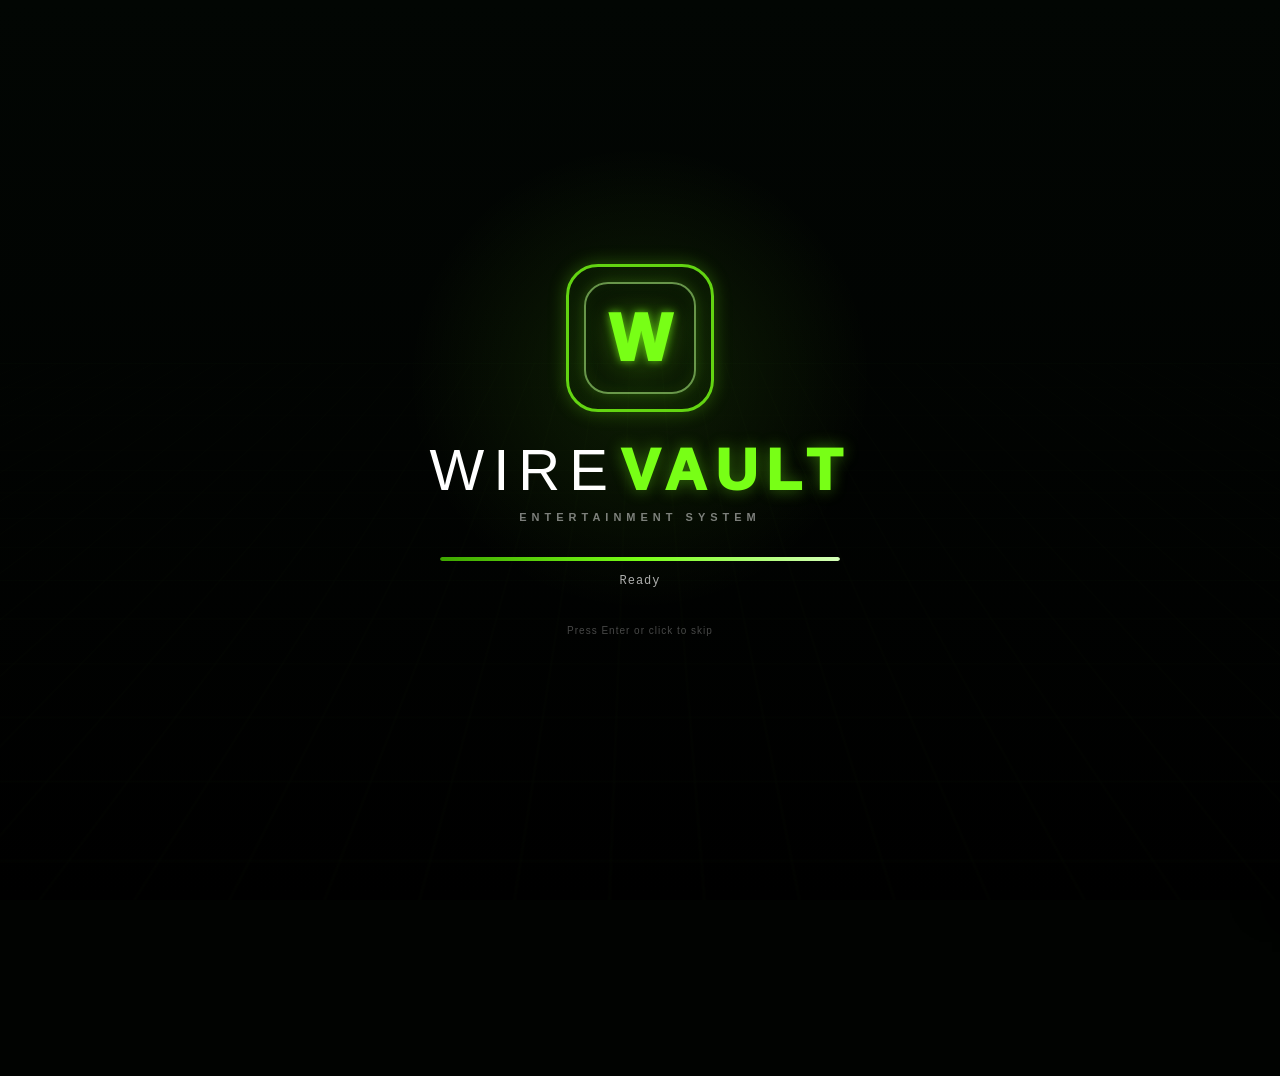
==== index.html @ bbe9bb38 "Add local user profile foundation" ====
<!doctype html>
<html lang="en">
<head>
  <meta charset="utf-8">
  <meta name="viewport" content="width=device-width,initial-scale=1">
  <title>WireVault OS 4.0 Foundation</title>
  <link rel="stylesheet" href="css/tokens.css">
  <link rel="stylesheet" href="css/base.css">
  <link rel="stylesheet" href="css/layout.css?v=1.4.0">
  <link rel="stylesheet" href="css/components.css?v=1.4.0">
  <link rel="stylesheet" href="css/views.css?v=1.3.0">
  <link rel="stylesheet" href="css/animations.css">
  <link rel="stylesheet" href="css/vault-search.css?v=1.2.2.2">
</head>
<body>
<div id="wireVaultBoot" class="wv-boot-screen" aria-label="WireVault starting">
  <div class="wv-boot-grid" aria-hidden="true"></div>
  <div class="wv-boot-content">
    <div class="wv-boot-emblem" aria-hidden="true">
      <span class="wv-boot-ring ring-one"></span>
      <span class="wv-boot-ring ring-two"></span>
      <span class="wv-boot-core">W</span>
    </div>

    <div class="wv-boot-wordmark">
      <span>WIRE</span><strong>VAULT</strong>
    </div>

    <div class="wv-boot-subtitle">ENTERTAINMENT SYSTEM</div>

    <div class="wv-boot-progress" aria-hidden="true">
      <span id="wireVaultBootProgress"></span>
    </div>

    <div id="wireVaultBootStatus" class="wv-boot-status">
      Initializing Core
    </div>

    <button id="wireVaultBootSkip" class="wv-boot-skip" type="button">
      Press Enter or click to skip
    </button>
  </div>
</div>
  <div class="ambient-background" aria-hidden="true">
  <div class="ambient-layer ambient-layer-base"></div>
  <div class="ambient-layer ambient-layer-route"></div>
  <div class="ambient-layer ambient-layer-particles"></div>
  <div class="ambient-vignette"></div>
</div>

  <header class="topbar">
    <section class="brand-panel">
      <div class="brand-mark">WV</div>
      <div>
        <div class="brand-name">WIREVAULT <span>OS</span></div>
        <div class="brand-subtitle">4.0 FOUNDATION</div>
      </div>
    </section>

    <section class="clock-panel">
      <div>
        <div id="topClock" class="top-clock">12:00 PM</div>
        <div id="topDate" class="top-date">Loading date…</div>
      </div>
      <div class="top-weather">
        <span>⛅</span>
        <div><strong>72°F</strong><small>Prototype Weather</small></div>
      </div>
    </section>

    <section class="status-panel">
      <div class="status-item"><span>📶</span><small>Connected</small></div>
      <div class="status-item"><span>ᛒ</span><small>Bluetooth</small></div>
      <div class="status-item"><span>🎮</span><small>Controller</small></div>
      <button id="notificationCenterButton" class="icon-button notification-button focusable" type="button" aria-label="Open Notifications">
  <span aria-hidden="true">◉</span>
  <b id="notificationBadge" class="notification-badge hidden">0</b>
</button>
<button
  id="profileButton"
  class="profile-button focusable"
  type="button"
  aria-label="Switch WireVault profile"
>
  <span id="profileAvatar" class="profile-avatar">J</span>
  <span class="profile-button-copy">
    <small>PROFILE</small>
    <strong id="profileName">Justin</strong>
  </span>
</button>
      <button id="controlCenterButton" class="icon-button focusable" type="button" aria-label="Open Control Center">☰</button>
    </section>
  </header>

  <main class="app-shell">
    <section class="dock-shell">
  <button id="dockScrollLeft" class="dock-scroll-button focusable" type="button" aria-label="Scroll dock left">‹</button>
  <div class="dock-center">
<nav id="mainDock" class="main-dock" aria-label="WireVault sections"></nav>
  </div>
  <button id="dockScrollRight" class="dock-scroll-button focusable" type="button" aria-label="Scroll dock right">›</button>
</section>
    <section id="appView" class="app-view" aria-live="polite"></section>
  </main>

  <aside id="notificationCenter" class="notification-center" aria-hidden="true">
  <div class="notification-header">
    <div>
      <small>WIREVAULT OS</small>
      <h2>NOTIFICATIONS</h2>
    </div>
    <button id="closeNotificationCenter" class="icon-button focusable" type="button">×</button>
  </div>

  <div class="notification-toolbar">
    <span id="notificationSummary">No notifications</span>
    <button id="clearNotificationView" class="secondary-button focusable" type="button">Clear View</button>
  </div>

  <div id="notificationList" class="notification-list"></div>
</aside>

<aside id="controlCenter" class="control-center" aria-hidden="true">
    <div class="control-header">
      <div><small>WIREVAULT OS</small><h2>CONTROL CENTER</h2></div>
      <button id="closeControlCenter" class="icon-button focusable" type="button">×</button>
    </div>
    <div class="control-grid">
      <button class="quick-toggle active focusable" type="button"><span>📶</span><strong>Wi-Fi</strong><small>On</small></button>
      <button class="quick-toggle active focusable" type="button"><span>ᛒ</span><strong>Bluetooth</strong><small>On</small></button>
      <button class="quick-toggle focusable" data-toggle="night" type="button"><span>🌙</span><strong>Night</strong><small>Off</small></button>
      <button class="quick-toggle active focusable" data-toggle="sounds" type="button"><span>🔊</span><strong>Sounds</strong><small>On</small></button>
    </div>
    <div class="control-card">
      <span>Foundation Status</span>
      <strong id="foundationStatus">Booting modules…</strong>
      <small id="foundationDetail">Waiting for core services</small>
    </div>
<section class="control-card control-system-card">
  <div class="control-system-heading">
    <span>Raspberry Pi System</span>
    <strong id="controlSystemState">Waiting</strong>
  </div>

  <div class="control-system-grid">
    <div>
      <small>Hostname</small>
      <strong id="controlSystemHostname">WireVault</strong>
    </div>
    <div>
      <small>Temperature</small>
      <strong id="controlSystemTemperature">—</strong>
    </div>
    <div>
      <small>CPU Load</small>
      <strong id="controlSystemLoad">—</strong>
    </div>
    <div>
      <small>Memory</small>
      <strong id="controlSystemMemory">—</strong>
    </div>
    <div>
      <small>Storage</small>
      <strong id="controlSystemStorage">—</strong>
    </div>
    <div>
      <small>Uptime</small>
      <strong id="controlSystemUptime">—</strong>
    </div>
  </div>

  <small id="controlSystemPlatform" class="control-system-platform">
    Start WireVault Core for live Raspberry Pi details
  </small>
</section>
    <div class="control-card">
      <span>Current Route</span>
      <strong id="currentRouteLabel">home</strong>
      <small>Managed by Router</small>
    </div>
  </aside>

<div id="vaultSearchBackdrop" class="vault-search-backdrop" aria-hidden="true"></div>

<section id="vaultSearch" class="vault-search" aria-hidden="true" aria-label="Vault Search">
  <div class="vault-search-handle" aria-hidden="true"></div>

  <header class="vault-search-header">
    <div>
      <small>WIREVAULT</small>
      <h2>VAULT SEARCH</h2>
    </div>
    <div class="vault-search-shortcut">CTRL + SPACE</div>
  </header>

  <label class="vault-search-input-shell">
    <span aria-hidden="true">⌕</span>
    <input
      id="vaultSearchInput"
      type="search"
      autocomplete="off"
      spellcheck="false"
      placeholder="Search pages, settings, music, games, pictures, and videos"
      aria-label="Search WireVault"
    >
    <kbd>ESC</kbd>
  </label>

  <div class="vault-search-body">
    <aside class="vault-search-sidebar">
      <strong id="vaultSearchSectionTitle">Quick Access</strong>
      <small id="vaultSearchSummary">Pages and recent destinations</small>

      <div class="vault-search-legend">
        <span><kbd>↑ ↓</kbd> Move</span>
        <span><kbd>Enter</kbd> Open</span>
        <span><kbd>Esc</kbd> Close</span>
      </div>
    </aside>

    <div id="vaultSearchResults" class="vault-search-results" role="listbox"></div>
  </div>
</section>

<div id="profileBackdrop" class="profile-backdrop" aria-hidden="true"></div>

<aside id="profilePanel" class="profile-panel" aria-hidden="true">
  <div class="profile-panel-header">
    <div>
      <small>WIREVAULT OS</small>
      <h2>USER PROFILES</h2>
    </div>
    <button id="closeProfilePanel" class="icon-button focusable" type="button">×</button>
  </div>

  <div id="profileList" class="profile-list"></div>

  <form id="createProfileForm" class="create-profile-form">
    <label>
      <small>NEW PROFILE</small>
      <input
        id="newProfileName"
        class="focusable"
        type="text"
        maxlength="20"
        placeholder="Profile name"
        autocomplete="off"
      >
    </label>
    <button class="primary-button focusable" type="submit">Add Profile</button>
  </form>

  <small class="profile-panel-note">
    Home widget layouts are saved separately for each profile.
  </small>
</aside>

  <div id="toast" class="toast" role="status"></div>

  <script type="module" src="js/app.js?v=1.4.0"></script>
  <script type="module" src="js/animation-runtime.js"></script>
  <script type="module" src="js/profile-manager.js?v=1.4.0"></script>
  <script type="module" src="js/vault-search.js?v=1.2.0"></script>
</body>
</html>
---- css/tokens.css ----
:root{
  --wv-green:#78ff16;
  --wv-green-dim:#2f7d1d;
  --wv-bg:#010301;
  --wv-panel:#061008;
  --wv-panel-2:#030805;
  --wv-text:#f2f7ef;
  --wv-muted:#8fa08c;
  --wv-danger:#ff705c;
  --wv-radius:16px;
  --wv-topbar-height:126px;
  --wv-shadow:0 0 22px rgba(120,255,22,.13);
  --wv-transition:180ms ease;
}
---- css/base.css ----
*{box-sizing:border-box}
html,body{margin:0;min-height:100%;background:var(--wv-bg);color:var(--wv-text);font-family:Inter,Segoe UI,Arial,sans-serif}
button,input,select{font:inherit}
button{cursor:pointer}
body{overflow-x:hidden}

.focusable:focus-visible,.focusable.controller-focused{
  outline:3px solid var(--wv-green);outline-offset:3px;
  box-shadow:0 0 18px rgba(120,255,22,.3)
}
.hidden{display:none!important}
/* Alpha 0.5 dynamic section backgrounds */
.ambient-background{
  position:fixed;
  inset:0;
  z-index:0;
  overflow:hidden;
  pointer-events:none;
  background:#010301;
}
.ambient-layer,
.ambient-vignette{
  position:absolute;
  inset:-6%;
}
.ambient-layer-base{
  opacity:.36;
  background:
    linear-gradient(30deg,#113410 12%,transparent 12.5%,transparent 87%,#113410 87.5%,#113410),
    linear-gradient(150deg,#113410 12%,transparent 12.5%,transparent 87%,#113410 87.5%,#113410),
    linear-gradient(30deg,#113410 12%,transparent 12.5%,transparent 87%,#113410 87.5%,#113410),
    linear-gradient(150deg,#113410 12%,transparent 12.5%,transparent 87%,#113410 87.5%,#113410),
    linear-gradient(60deg,#0b210a 25%,transparent 25.5%,transparent 75%,#0b210a 75%,#0b210a),
    linear-gradient(60deg,#0b210a 25%,transparent 25.5%,transparent 75%,#0b210a 75%,#0b210a);
  background-size:72px 126px;
  background-position:0 0,0 0,36px 63px,36px 63px,0 0,36px 63px;
  animation:ambientHexDrift 28s linear infinite;
}
.ambient-layer-route{
  opacity:.72;
  transition:background 420ms ease,opacity 420ms ease,transform 420ms ease;
}
.ambient-layer-particles{
  opacity:.34;
  background-image:
    radial-gradient(circle at 18% 20%,rgba(120,255,22,.8) 0 1px,transparent 2px),
    radial-gradient(circle at 72% 36%,rgba(120,255,22,.6) 0 1px,transparent 2px),
    radial-gradient(circle at 44% 76%,rgba(183,255,133,.6) 0 1px,transparent 2px),
    radial-gradient(circle at 88% 84%,rgba(120,255,22,.5) 0 1px,transparent 2px);
  background-size:240px 240px,310px 310px,360px 360px,430px 430px;
  animation:ambientParticles 34s linear infinite;
}
.ambient-vignette{
  inset:0;
  background:
    radial-gradient(circle at 50% 34%,transparent 0 34%,rgba(0,0,0,.30) 72%,rgba(0,0,0,.74) 100%),
    linear-gradient(180deg,rgba(0,0,0,.05),rgba(0,0,0,.42));
}
body[data-route="home"] .ambient-layer-route{
  background:
    radial-gradient(circle at 16% 24%,rgba(120,255,22,.18),transparent 26%),
    radial-gradient(circle at 82% 70%,rgba(0,255,170,.10),transparent 28%);
}
body[data-route="streaming"] .ambient-layer-route{
  background:
    radial-gradient(ellipse at 50% 100%,rgba(120,255,22,.16),transparent 42%),
    linear-gradient(112deg,transparent 20%,rgba(120,255,22,.07) 48%,transparent 72%);
}
body[data-route="games"] .ambient-layer-route{
  background:
    repeating-linear-gradient(90deg,transparent 0 84px,rgba(120,255,22,.035) 85px 86px),
    repeating-linear-gradient(0deg,transparent 0 84px,rgba(120,255,22,.035) 85px 86px),
    radial-gradient(circle at 80% 25%,rgba(120,255,22,.19),transparent 31%);
}
body[data-route="music"] .ambient-layer-route{
  background:
    repeating-radial-gradient(ellipse at 50% 92%,rgba(120,255,22,.10) 0 2px,transparent 3px 24px),
    radial-gradient(circle at 18% 26%,rgba(0,255,170,.13),transparent 28%);
  animation:musicPulse 5s ease-in-out infinite;
}
body[data-route="pictures"] .ambient-layer-route{
  background:
    linear-gradient(125deg,rgba(120,255,22,.10),transparent 38%),
    radial-gradient(circle at 72% 28%,rgba(183,255,133,.16),transparent 30%),
    radial-gradient(circle at 24% 78%,rgba(0,255,170,.09),transparent 26%);
  filter:blur(10px);
}
body[data-route="files"] .ambient-layer-route{
  background:
    linear-gradient(rgba(120,255,22,.045) 1px,transparent 1px),
    linear-gradient(90deg,rgba(120,255,22,.045) 1px,transparent 1px),
    radial-gradient(circle at 80% 22%,rgba(120,255,22,.16),transparent 28%);
  background-size:32px 32px,32px 32px,auto;
}
body[data-route="browser"] .ambient-layer-route{
  background:
    radial-gradient(circle at 50% 50%,transparent 0 18%,rgba(120,255,22,.05) 19% 20%,transparent 21% 34%,rgba(120,255,22,.04) 35% 36%,transparent 37%),
    radial-gradient(circle at 74% 28%,rgba(0,255,170,.12),transparent 26%);
}
body[data-route="settings"] .ambient-layer-route{
  background:
    conic-gradient(from 30deg at 80% 20%,transparent,rgba(120,255,22,.09),transparent 32%),
    radial-gradient(circle at 22% 74%,rgba(120,255,22,.10),transparent 26%);
}
body.route-transitioning .ambient-layer-route{
  opacity:.30;
  transform:scale(1.04);
}
@keyframes ambientHexDrift{
  from{transform:translate3d(0,0,0)}
  to{transform:translate3d(72px,126px,0)}
}
@keyframes ambientParticles{
  from{transform:translate3d(0,0,0)}
  to{transform:translate3d(-140px,-90px,0)}
}
@keyframes musicPulse{
  0%,100%{transform:scale(1);opacity:.62}
  50%{transform:scale(1.025);opacity:.86}
}
@media(prefers-reduced-motion:reduce){
  .ambient-layer-base,
  .ambient-layer-particles,
  body[data-route="music"] .ambient-layer-route{
    animation:none!important;
  }
}
---- css/layout.css ----
.topbar{
  position:fixed;top:8px;left:10px;right:10px;z-index:50;height:112px;
  display:grid;grid-template-columns:1.1fr 1fr .9fr;gap:8px
}
.topbar>section{
  position:relative;display:flex;align-items:center;padding:16px 24px;
  border:1px solid var(--wv-green);background:linear-gradient(180deg,#08140a,#020603);
  box-shadow:var(--wv-shadow)
}
.brand-panel{clip-path:polygon(0 0,92% 0,100% 50%,92% 100%,0 100%)}
.clock-panel{justify-content:center;gap:42px;clip-path:polygon(8% 0,92% 0,100% 50%,92% 100%,8% 100%,0 50%)}
.status-panel{justify-content:flex-end;gap:26px;clip-path:polygon(8% 0,100% 0,100% 100%,8% 100%,0 50%)}
.brand-mark{font-size:42px;font-weight:1000;color:var(--wv-green);transform:skew(-10deg);margin-right:14px}
.brand-name{font-size:28px;font-weight:1000}.brand-name span{color:var(--wv-green)}
.brand-subtitle{margin-top:7px;color:var(--wv-green);font-size:10px;letter-spacing:5px}
.top-clock{font-size:36px;font-weight:1000}.top-date{margin-top:5px;color:var(--wv-muted)}
.top-weather{display:flex;align-items:center;gap:11px}.top-weather>span{font-size:40px}.top-weather strong,.top-weather small{display:block}.top-weather small{color:var(--wv-muted)}
.status-item{text-align:center}.status-item span,.status-item small{display:block}.status-item span{font-size:26px;color:var(--wv-green)}.status-item small{font-size:10px;color:var(--wv-muted)}
.app-shell{position:relative;z-index:2;padding:138px 20px 24px}

.app-view{min-height:calc(100vh - 210px)}
.control-center{
  position:fixed;top:0;right:0;z-index:100;width:min(480px,94vw);height:100%;
  padding:20px;border-left:1px solid var(--wv-green);background:linear-gradient(180deg,#08120a,#020603);
  transform:translateX(102%);transition:transform .25s ease;box-shadow:-18px 0 35px rgba(0,0,0,.65)
}
.control-center.open{transform:translateX(0)}
.control-header{display:flex;justify-content:space-between;align-items:flex-start;padding-bottom:15px;border-bottom:1px solid var(--wv-green-dim)}
.control-header h2{margin:5px 0 0}.control-header small{color:var(--wv-green);letter-spacing:3px}
.control-grid{display:grid;grid-template-columns:repeat(2,1fr);gap:10px;margin-top:16px}
.control-card{margin-top:14px;padding:14px;border:1px solid var(--wv-green-dim);border-radius:12px;background:var(--wv-panel)}
.control-card span,.control-card strong,.control-card small{display:block}.control-card span,.control-card small{color:var(--wv-muted)}.control-card strong{margin:7px 0}
.toast{position:fixed;left:50%;bottom:24px;z-index:150;transform:translate(-50%,30px);opacity:0;padding:11px 16px;border:1px solid var(--wv-green);border-radius:10px;background:#020603;transition:.2s}
.toast.show{transform:translate(-50%,0);opacity:1}
@media(max-width:1000px){
  .topbar{height:auto;grid-template-columns:1fr;position:relative}.topbar>section{clip-path:none;min-height:80px}
  .app-shell{padding-top:20px}.main-dock{grid-template-columns:repeat(3,1fr)}
}
/* Alpha 0.4 animated Xbox-style dock */
.dock-shell{
  position:relative;
  display:grid;
  grid-template-columns:48px minmax(0,1fr) 48px;
  align-items:center;
  gap:10px;
  margin-bottom:20px;
  padding:10px;
  border:1px solid rgba(120,255,22,.24);
  border-radius:18px;
  background:
    radial-gradient(circle at 50% 0%,rgba(120,255,22,.08),transparent 45%),
    linear-gradient(180deg,rgba(7,17,9,.94),rgba(2,6,3,.97));
  box-shadow:0 14px 30px rgba(0,0,0,.28);
  overflow:hidden;
}
.dock-center{
  min-width:0;
}
.active-route-title{
  height:24px;
  margin-bottom:5px;
  color:var(--wv-green);
  text-align:center;
  font-size:12px;
  font-weight:1000;
  letter-spacing:5px;
  text-shadow:0 0 10px rgba(120,255,22,.38);
  transition:opacity 160ms ease,transform 160ms ease;
}
.main-dock{
  display:flex;
  align-items:flex-end;
  gap:10px;
  overflow-x:auto;
  overflow-y:hidden;
  padding:8px 8px 12px;
  scroll-snap-type:x proximity;
  scrollbar-width:none;
}
.main-dock::-webkit-scrollbar{display:none}
.dock-scroll-button{
  width:44px;
  height:64px;
  border:1px solid var(--wv-green-dim);
  border-radius:12px;
  background:#071008;
  color:var(--wv-green);
  font-size:38px;
  line-height:1;
  transition:transform 160ms ease,background 160ms ease;
}
.dock-scroll-button:hover{
  background:var(--wv-green);
  color:#041005;
  transform:scale(1.05);
}
@media(max-width:1000px){
  .dock-shell{grid-template-columns:42px minmax(0,1fr) 42px}
}

/* Alpha 0.6 Notification Center */
.notification-center{
  position:fixed;
  top:0;
  right:0;
  z-index:105;
  width:min(470px,94vw);
  height:100%;
  padding:20px;
  border-left:1px solid var(--wv-green);
  background:
    radial-gradient(circle at 85% 8%,rgba(120,255,22,.08),transparent 28%),
    linear-gradient(180deg,rgba(8,18,10,.98),rgba(2,6,3,.99));
  transform:translateX(102%);
  transition:transform 250ms ease;
  box-shadow:-18px 0 35px rgba(0,0,0,.68);
  backdrop-filter:blur(18px);
}
.notification-center.open{transform:translateX(0)}
.notification-header{
  display:flex;
  justify-content:space-between;
  align-items:flex-start;
  padding-bottom:14px;
  border-bottom:1px solid var(--wv-green-dim);
}
.notification-header small{
  color:var(--wv-green);
  letter-spacing:3px;
}
.notification-header h2{margin:5px 0 0}
.notification-toolbar{
  display:flex;
  justify-content:space-between;
  align-items:center;
  gap:12px;
  margin:14px 0;
}
.notification-toolbar span{
  color:var(--wv-muted);
  font-size:12px;
}
.notification-list{
  display:grid;
  gap:9px;
  max-height:calc(100vh - 145px);
  overflow:auto;
  padding-right:3px;
}
.notification-empty{
  min-height:260px;
  display:flex;
  flex-direction:column;
  align-items:center;
  justify-content:center;
  color:var(--wv-muted);
  text-align:center;
}
.notification-empty span{
  color:var(--wv-green);
  font-size:62px;
}
.notification-empty strong,
.notification-empty small{
  display:block;
}
.notification-empty strong{
  margin-top:10px;
  color:#fff;
}
.notification-empty small{margin-top:4px}

.mini-player{position:fixed;left:18px;right:18px;bottom:16px;z-index:120;min-height:78px;display:grid;grid-template-columns:58px minmax(0,1fr) auto;align-items:center;gap:13px;padding:10px 12px;border:1px solid rgba(120,255,22,.72);border-radius:16px;background:linear-gradient(180deg,rgba(9,20,11,.96),rgba(2,7,3,.97));box-shadow:0 16px 36px rgba(0,0,0,.5),0 0 22px rgba(120,255,22,.14);backdrop-filter:blur(18px);transition:transform .22s,opacity .18s}
.mini-player.hidden{display:grid!important;pointer-events:none;opacity:0;transform:translateY(120%)}
body.mini-player-visible .app-shell{padding-bottom:118px}
.mini-player-art{width:56px;height:56px;display:grid;place-items:center;border:1px solid var(--wv-green-dim);border-radius:13px;background:#071008}.mini-player-icon{width:44px;height:44px}
.mini-player-copy{min-width:0}.mini-player-copy>strong,.mini-player-copy>small{display:block;overflow:hidden;text-overflow:ellipsis;white-space:nowrap}.mini-player-copy>small{margin-top:3px;color:var(--wv-muted)}
.mini-player-timeline{display:grid;grid-template-columns:minmax(120px,1fr) auto;align-items:center;gap:9px;margin-top:7px}.mini-player-progress{width:100%;accent-color:var(--wv-green)}.mini-player-time{color:var(--wv-muted);font-family:monospace;font-size:10px}
.mini-player-controls{display:flex;align-items:center;gap:7px}.mini-player-volume{width:92px;accent-color:var(--wv-green)}
@media(max-width:780px){.mini-player{grid-template-columns:48px 1fr}.mini-player-controls{grid-column:1/-1;justify-content:center}.mini-player-art{width:46px;height:46px}.mini-player-icon{width:37px;height:37px}}

/* Alpha 0.9.5 */
.active-route-title{display:none!important}.dock-center .main-dock{padding-top:4px}


/* Alpha 1.2.2.2 — safe selected-page border fix
   This is appended to the complete layout stylesheet. */
.dock-shell,
.dock-center,
.main-dock,
#mainDock {
  overflow: visible !important;
}

.dock-center {
  padding-top: 10px !important;
}

/* The selected dock button needs room above its green outline/glow. */
#mainDock .dock-button {
  position: relative;
  z-index: 1;
}

#mainDock .dock-button.active,
#mainDock .dock-button.controller-focused,
#mainDock .dock-button:focus-visible {
  z-index: 20;
}

/* Keep the full top edge of the selected border inside the dock panel. */
#mainDock .dock-button.active {
  margin-top: 3px;
}

/* Prevent the moving keyboard/controller halo from being clipped by the dock. */
#mainDock .wv-focus-halo,
.dock-shell .wv-focus-halo {
  overflow: visible !important;
}


/* Alpha 1.4 — profile switcher */
.profile-button{
  min-width:126px;
  height:48px;
  display:flex;
  align-items:center;
  gap:9px;
  padding:5px 10px;
  border:1px solid var(--wv-green-dim);
  border-radius:12px;
  background:#071008;
  color:#fff;
  text-align:left;
}
.profile-button:hover{
  border-color:var(--wv-green);
  box-shadow:0 0 13px rgba(120,255,22,.18);
}
.profile-avatar{
  width:34px;
  height:34px;
  display:grid;
  place-items:center;
  flex:0 0 auto;
  border:1px solid var(--wv-green);
  border-radius:50%;
  background:rgba(120,255,22,.10);
  color:var(--wv-green);
  font-weight:1000;
}
.profile-button-copy small,
.profile-button-copy strong{
  display:block;
}
.profile-button-copy small{
  color:var(--wv-muted);
  font-size:8px;
  letter-spacing:1px;
}
.profile-button-copy strong{
  margin-top:2px;
  max-width:72px;
  overflow:hidden;
  text-overflow:ellipsis;
  white-space:nowrap;
}
.profile-backdrop{
  position:fixed;
  inset:0;
  z-index:205;
  pointer-events:none;
  opacity:0;
  background:rgba(0,0,0,.52);
  backdrop-filter:blur(0);
  transition:.2s;
}
.profile-backdrop.open{
  pointer-events:auto;
  opacity:1;
  backdrop-filter:blur(5px);
}
.profile-panel{
  position:fixed;
  top:18px;
  right:18px;
  z-index:210;
  width:min(390px,calc(100vw - 36px));
  max-height:calc(100vh - 36px);
  overflow:auto;
  padding:16px;
  border:1px solid var(--wv-green);
  border-radius:16px;
  background:linear-gradient(180deg,rgba(8,19,10,.98),rgba(2,7,3,.99));
  box-shadow:0 18px 50px rgba(0,0,0,.65),0 0 22px rgba(120,255,22,.16);
  transform:translateX(calc(100% + 30px));
  visibility:hidden;
  transition:transform .25s var(--wv-ease-standard),visibility 0s linear .25s;
}
.profile-panel.open{
  transform:translateX(0);
  visibility:visible;
  transition:transform .25s var(--wv-ease-standard),visibility 0s;
}
.profile-panel-header{
  display:flex;
  align-items:flex-start;
  justify-content:space-between;
  gap:12px;
}
.profile-panel-header small{
  color:var(--wv-green);
  font-size:9px;
  letter-spacing:3px;
}
.profile-panel-header h2{
  margin:3px 0 0;
}
.profile-list{
  display:grid;
  gap:8px;
  margin-top:16px;
}
.profile-card{
  display:grid;
  grid-template-columns:1fr auto;
  gap:7px;
  align-items:center;
  border:1px solid rgba(120,255,22,.20);
  border-radius:12px;
  background:rgba(4,12,6,.68);
}
.profile-card.active{
  border-color:var(--wv-green);
  background:rgba(120,255,22,.08);
}
.profile-select{
  min-width:0;
  display:flex;
  align-items:center;
  gap:11px;
  padding:10px;
  border:0;
  background:transparent;
  color:#fff;
  text-align:left;
}
.profile-card-avatar{
  width:42px;
  height:42px;
  display:grid;
  place-items:center;
  flex:0 0 auto;
  border:1px solid var(--wv-green);
  border-radius:50%;
  color:var(--wv-green);
  font-size:18px;
  font-weight:1000;
}
.profile-card-copy{
  min-width:0;
}
.profile-card-copy strong,
.profile-card-copy small{
  display:block;
}
.profile-card-copy small{
  margin-top:3px;
  color:var(--wv-muted);
  font-size:9px;
}
.profile-delete{
  width:34px;
  height:34px;
  margin-right:8px;
  border:1px solid rgba(255,120,100,.35);
  border-radius:9px;
  background:#100705;
  color:#ff9a8c;
}
.create-profile-form{
  display:grid;
  grid-template-columns:1fr auto;
  gap:8px;
  margin-top:16px;
  padding-top:14px;
  border-top:1px solid rgba(120,255,22,.18);
}
.create-profile-form label small{
  display:block;
  margin-bottom:5px;
  color:var(--wv-muted);
}
.create-profile-form input{
  width:100%;
  height:39px;
  padding:0 10px;
  border:1px solid rgba(120,255,22,.28);
  border-radius:9px;
  background:#071008;
  color:#fff;
}
.profile-panel-note{
  display:block;
  margin-top:12px;
  color:var(--wv-muted);
  line-height:1.45;
}
@media(max-width:900px){
  .profile-button-copy{display:none}
  .profile-button{min-width:48px;padding:6px}
}
---- css/components.css ----
.icon-button{
  width:44px;height:44px;border:1px solid var(--wv-green);border-radius:11px;
  background:#071008;color:var(--wv-green);font-size:22px
}
.icon-button:hover{background:var(--wv-green);color:#041005}

.dock-button span{font-size:27px}.dock-button small{color:var(--wv-muted)}
.dock-button.active,.dock-button:hover{border-color:var(--wv-green);box-shadow:var(--wv-shadow)}
.quick-toggle{
  min-height:92px;display:flex;flex-direction:column;align-items:center;justify-content:center;gap:4px;
  border:1px solid var(--wv-green-dim);border-radius:12px;background:var(--wv-panel-2);color:#fff
}
.quick-toggle span{font-size:27px}.quick-toggle small{color:var(--wv-muted)}
.quick-toggle.active{border-color:var(--wv-green)}.quick-toggle.active small{color:var(--wv-green)}
.panel{
  padding:18px;border:1px solid var(--wv-green-dim);border-radius:var(--wv-radius);
  background:linear-gradient(180deg,rgba(7,17,9,.97),rgba(2,7,3,.97))
}
.card-grid{display:grid;grid-template-columns:repeat(4,1fr);gap:13px}
.feature-card{
  min-height:145px;padding:16px;border:1px solid var(--wv-green-dim);border-radius:14px;
  background:var(--wv-panel);color:#fff;text-align:left;transition:var(--wv-transition)
}
.feature-card:hover{transform:translateY(-3px);border-color:var(--wv-green);box-shadow:var(--wv-shadow)}
.feature-card span{font-size:38px}.feature-card strong,.feature-card small{display:block}.feature-card strong{margin-top:12px;font-size:18px}.feature-card small{margin-top:6px;color:var(--wv-muted)}
.badge{display:inline-block;padding:5px 8px;border:1px solid var(--wv-green-dim);border-radius:99px;color:var(--wv-green);font-size:10px}
@media(max-width:900px){.card-grid{grid-template-columns:repeat(2,1fr)}}
.primary-button,.secondary-button,.danger-button{
  padding:11px 15px;border-radius:10px;font-weight:800
}
.primary-button{border:0;background:var(--wv-green);color:#041005}
.secondary-button{border:1px solid var(--wv-green);background:#071008;color:#fff}
.danger-button{border:1px solid var(--wv-danger);background:#140604;color:#ff9a8c}
.button-row{display:flex;flex-wrap:wrap;gap:10px;margin-top:14px}
.panel-description{color:var(--wv-muted)}
.empty-state,.empty-library-panel{
  min-height:260px;display:flex;flex-direction:column;align-items:center;justify-content:center;
  text-align:center;color:var(--wv-muted)
}
.empty-state span,.large-library-icon{font-size:72px}
.empty-state strong,.empty-library-panel h2{color:#fff}

.setting-select,.setting-number{
  min-width:170px;padding:9px 10px;border:1px solid var(--wv-green-dim);
  border-radius:8px;background:#010301;color:#fff
}

/* Alpha 0.3 WireVault cartoon-neon icon pack */
.wv-icon{
  display:block;
  object-fit:contain;
  user-select:none;
  pointer-events:none;
  filter:drop-shadow(0 0 5px rgba(120,255,22,.18));
  transition:transform 180ms ease,filter 180ms ease;
}
.dock-icon{
  width:43px;
  height:43px;
}
.dock-button:hover .dock-icon,
.dock-button.active .dock-icon,
.dock-button.controller-focused .dock-icon{
  transform:translateY(-4px) scale(1.12) rotate(-2deg);
  filter:drop-shadow(0 0 10px rgba(120,255,22,.65));
}
.dock-button:active .dock-icon{
  transform:translateY(1px) scale(.94);
}
.widget-icon{
  width:36px;
  height:36px;
}
.dashboard-widget:hover .widget-icon,
.dashboard-widget.controller-focused .widget-icon{
  transform:scale(1.12) rotate(-3deg);
  filter:drop-shadow(0 0 9px rgba(120,255,22,.55));
}
.route-hero-icon{
  width:110px;
  height:110px;
  margin:0 auto 16px;
  filter:drop-shadow(0 0 14px rgba(120,255,22,.45));
}

.dock-button{
  position:relative;
  flex:0 0 88px;
  min-height:88px;
  display:flex;
  flex-direction:column;
  align-items:center;
  justify-content:center;
  gap:5px;
  padding:8px 10px 7px;
  scroll-snap-align:center;
  border:1px solid transparent;
  border-radius:15px;
  background:transparent;
  color:var(--wv-text);
  opacity:.68;
  transform:translateY(5px) scale(.92);
  transition:
    flex-basis 220ms cubic-bezier(.2,.8,.2,1),
    transform 220ms cubic-bezier(.2,.8,.2,1),
    opacity 180ms ease,
    border-color 180ms ease,
    background 180ms ease,
    box-shadow 180ms ease;
}
.dock-button small{
  max-width:0;
  overflow:hidden;
  opacity:0;
  color:var(--wv-muted);
  white-space:nowrap;
  font-weight:800;
  letter-spacing:.5px;
  transition:max-width 220ms ease,opacity 180ms ease,color 180ms ease;
}
.dock-button:hover,
.dock-button:focus-visible,
.dock-button.controller-focused{
  opacity:1;
  transform:translateY(-2px) scale(1);
  border-color:var(--wv-green-dim);
  background:rgba(7,16,8,.82);
}
.dock-button.active{
  flex-basis:132px;
  opacity:1;
  transform:translateY(-7px) scale(1.08);
  border-color:var(--wv-green);
  background:
    radial-gradient(circle at 50% 20%,rgba(120,255,22,.14),transparent 45%),
    linear-gradient(180deg,#0b1a0d,#061008);
  box-shadow:
    0 10px 24px rgba(0,0,0,.34),
    0 0 18px rgba(120,255,22,.22);
}
.dock-button.active small{
  max-width:110px;
  opacity:1;
  color:#fff;
}
.dock-button.active::after{
  content:"";
  position:absolute;
  left:22px;
  right:22px;
  bottom:-7px;
  height:3px;
  border-radius:999px;
  background:var(--wv-green);
  box-shadow:0 0 10px rgba(120,255,22,.8);
}
.dock-button:active{
  transform:translateY(0) scale(.94);
}
.dock-button.active .dock-icon{
  width:50px;
  height:50px;
}
@media(max-width:700px){
  .dock-button{flex-basis:72px}
  .dock-button.active{flex-basis:108px}
}

/* Alpha 0.5 frosted console surfaces */
.panel,
.dashboard-widget,
.dock-shell,
.control-center,
.control-card,
.setting-row,
.network-placeholder,
.backup-card,
.file-import-row,
.library-count-card,
.scan-status-card>div,
.auto-library-card,
.picture-library-card{
  background:
    linear-gradient(180deg,rgba(12,24,14,.78),rgba(3,8,5,.74))!important;
  backdrop-filter:blur(15px) saturate(118%);
  -webkit-backdrop-filter:blur(15px) saturate(118%);
  border-color:rgba(120,255,22,.26)!important;
  box-shadow:
    inset 0 1px 0 rgba(255,255,255,.025),
    0 12px 30px rgba(0,0,0,.20);
}
.panel:hover,
.dashboard-widget:hover,
.auto-library-card:hover,
.picture-library-card:hover{
  border-color:rgba(120,255,22,.72)!important;
}
.dashboard-widget,
.auto-library-card,
.picture-library-card,
.panel{
  position:relative;
  overflow:hidden;
}
.dashboard-widget::before,
.auto-library-card::before,
.picture-library-card::before,
.panel::before{
  content:"";
  position:absolute;
  inset:0;
  pointer-events:none;
  opacity:.28;
  background:linear-gradient(125deg,rgba(255,255,255,.035),transparent 28%,transparent 72%,rgba(120,255,22,.025));
}

.notification-button{
  position:relative;
}
.notification-badge{
  position:absolute;
  top:-7px;
  right:-7px;
  min-width:20px;
  height:20px;
  display:grid;
  place-items:center;
  padding:0 5px;
  border:2px solid #020603;
  border-radius:999px;
  background:var(--wv-green);
  color:#041005;
  font-size:10px;
  font-weight:1000;
  box-shadow:0 0 10px rgba(120,255,22,.6);
}
.notification-card{
  position:relative;
  display:grid;
  grid-template-columns:38px 1fr auto;
  align-items:center;
  gap:10px;
  padding:11px;
  border:1px solid rgba(120,255,22,.22);
  border-radius:11px;
  background:rgba(5,13,7,.78);
  color:#fff;
  transition:border-color 160ms ease,transform 160ms ease;
}
.notification-card:hover{
  border-color:var(--wv-green);
  transform:translateX(-3px);
}
.notification-card.unread::after{
  content:"";
  position:absolute;
  top:8px;
  right:8px;
  width:7px;
  height:7px;
  border-radius:50%;
  background:var(--wv-green);
  box-shadow:0 0 8px rgba(120,255,22,.8);
}
.notification-level-icon{
  width:34px;
  height:34px;
  display:grid;
  place-items:center;
  border:1px solid var(--wv-green-dim);
  border-radius:10px;
  background:#071008;
  color:var(--wv-green);
  font-weight:1000;
}
.notification-warning .notification-level-icon{
  border-color:#ffd166;
  color:#ffd166;
}
.notification-error .notification-level-icon{
  border-color:#ff705c;
  color:#ff705c;
}
.notification-copy{
  min-width:0;
}
.notification-copy strong,
.notification-copy small{
  display:block;
}
.notification-copy small{
  margin-top:4px;
  overflow:hidden;
  color:var(--wv-muted);
  text-overflow:ellipsis;
  white-space:nowrap;
}
.notification-card time{
  color:var(--wv-muted);
  font-size:10px;
  white-space:nowrap;
}

.mini-player-button{width:38px;height:38px;display:grid;place-items:center;border:1px solid var(--wv-green-dim);border-radius:10px;background:#071008;color:#fff;font-weight:1000}
.mini-player-button:hover,.mini-player-button.active{border-color:var(--wv-green);color:var(--wv-green);box-shadow:0 0 11px rgba(120,255,22,.18)}
.mini-player-play{width:44px;height:44px;border-color:var(--wv-green);background:var(--wv-green);color:#041005}.mini-player-close{color:#ff9a8c}
.music-track-play{width:48px;height:48px;display:grid;place-items:center;border:1px solid var(--wv-green);border-radius:50%;background:#071008;color:var(--wv-green);font-size:20px!important;transition:.16s}
.music-track-card:hover .music-track-play{transform:scale(1.08);background:var(--wv-green);color:#041005}


/* Alpha 0.9.6 Control Center system details */
.control-system-card{
  display:block;
}
.control-system-heading{
  display:flex;
  align-items:center;
  justify-content:space-between;
  gap:12px;
}
.control-system-heading>strong{
  color:var(--wv-green);
}
.control-system-card.system-offline .control-system-heading>strong{
  color:#ffd166;
}
.control-system-grid{
  display:grid;
  grid-template-columns:repeat(2,minmax(0,1fr));
  gap:8px;
  margin-top:12px;
}
.control-system-grid>div{
  min-width:0;
  padding:8px;
  border:1px solid rgba(120,255,22,.16);
  border-radius:9px;
  background:rgba(2,8,4,.58);
}
.control-system-grid small,
.control-system-grid strong{
  display:block;
}
.control-system-grid small{
  color:var(--wv-muted);
  font-size:9px;
}
.control-system-grid strong{
  margin-top:4px;
  overflow:hidden;
  color:#fff;
  font-size:12px;
  text-overflow:ellipsis;
  white-space:nowrap;
}
.control-system-platform{
  display:block;
  margin-top:10px;
  overflow:hidden;
  color:var(--wv-muted);
  text-overflow:ellipsis;
  white-space:nowrap;
}
---- css/views.css ----
.view-heading{display:flex;justify-content:space-between;align-items:flex-end;margin-bottom:14px}
.view-heading h1{margin:0;font-size:30px}.view-heading p{margin:7px 0 0;color:var(--wv-muted)}
.foundation-grid{display:grid;grid-template-columns:1.35fr .65fr;gap:16px}
.foundation-list{display:grid;gap:10px}
.foundation-row{display:grid;grid-template-columns:36px 1fr auto;align-items:center;gap:10px;padding:11px;border:1px solid var(--wv-green-dim);border-radius:10px;background:var(--wv-panel-2)}
.foundation-row span{font-size:22px}.foundation-row small{color:var(--wv-muted)}
.module-ok{color:var(--wv-green)}
.route-placeholder{display:grid;place-items:center;min-height:420px;text-align:center}
.route-placeholder .route-icon{font-size:90px}
.route-placeholder p{color:var(--wv-muted)}
@media(max-width:900px){.foundation-grid{grid-template-columns:1fr}}
.files-layout{display:grid;grid-template-columns:1fr 1fr;gap:16px}
.media-folder-list{display:grid;gap:10px}
.media-folder-row{
  display:grid;grid-template-columns:170px 1fr;align-items:center;gap:12px;
  padding:11px;border:1px solid var(--wv-green-dim);border-radius:10px;background:var(--wv-panel-2)
}
.media-folder-row span{color:var(--wv-muted)}
.media-path-input{
  width:100%;padding:10px;border:1px solid var(--wv-green-dim);border-radius:8px;
  background:#010301;color:#fff
}
.library-count-grid{display:grid;grid-template-columns:repeat(3,1fr);gap:10px;margin-bottom:18px}
.library-count-card{
  display:flex;align-items:center;gap:10px;padding:13px;border:1px solid var(--wv-green-dim);
  border-radius:11px;background:var(--wv-panel-2)
}
.library-count-card>span{font-size:29px}
.library-count-card small,.library-count-card strong{display:block}
.library-count-card small{color:var(--wv-muted)}
.library-count-card strong{font-size:22px;color:var(--wv-green)}
.file-import-list{display:grid;gap:8px}
.file-import-row{
  display:grid;grid-template-columns:38px 1fr auto;align-items:center;gap:10px;
  padding:10px;border:1px solid var(--wv-green-dim);border-radius:9px;background:var(--wv-panel-2)
}
.file-import-row>span{font-size:24px}
.file-import-row strong,.file-import-row small{display:block}
.file-import-row small{color:var(--wv-muted)}
.auto-library-grid{display:grid;grid-template-columns:repeat(5,minmax(0,1fr));gap:12px}
.auto-library-card{
  min-height:150px;display:flex;flex-direction:column;align-items:center;justify-content:center;
  padding:13px;border:1px solid var(--wv-green-dim);border-radius:13px;background:var(--wv-panel);
  color:#fff;text-align:center
}
.auto-library-card:hover{border-color:var(--wv-green);box-shadow:var(--wv-shadow)}
.auto-library-card span{font-size:48px}
.auto-library-card strong{margin-top:10px}
.auto-library-card small{margin-top:5px;color:var(--wv-muted)}
.picture-library-grid{display:grid;grid-template-columns:repeat(4,minmax(0,1fr));gap:12px}
.picture-library-card{
  overflow:hidden;padding:0 0 10px;border:1px solid var(--wv-green-dim);border-radius:13px;
  background:var(--wv-panel);color:#fff
}
.picture-library-card img,.picture-placeholder{
  width:100%;height:170px;object-fit:cover;display:grid;place-items:center;background:var(--wv-panel-2);
  font-size:58px
}
.picture-library-card strong{display:block;padding:9px 10px 0;overflow:hidden;text-overflow:ellipsis;white-space:nowrap}
@media(max-width:1000px){
  .files-layout{grid-template-columns:1fr}
  .auto-library-grid{grid-template-columns:repeat(3,minmax(0,1fr))}
}
@media(max-width:700px){
  .media-folder-row{grid-template-columns:1fr}
  .library-count-grid{grid-template-columns:1fr}
  .auto-library-grid,.picture-library-grid{grid-template-columns:repeat(2,minmax(0,1fr))}
}

.settings-search-panel{
  display:grid;grid-template-columns:30px 1fr;align-items:center;gap:8px;
  padding:10px 14px;margin-bottom:12px
}
.settings-search-panel>span{font-size:24px;color:var(--wv-green)}
.settings-search-input{
  width:100%;height:42px;border:0;outline:0;background:transparent;color:#fff;font-size:16px
}
.settings-search-results{display:grid;gap:8px;margin-bottom:12px}
.settings-result-card{
  display:grid;grid-template-columns:1fr auto;align-items:center;gap:12px;
  padding:12px;border:1px solid var(--wv-green-dim);border-radius:10px;
  background:var(--wv-panel);color:#fff;text-align:left
}
.settings-result-card:hover{border-color:var(--wv-green)}
.settings-result-card strong,.settings-result-card small{display:block}
.settings-result-card small{margin-top:4px;color:var(--wv-muted)}
.settings-result-card>span{color:var(--wv-green);font-size:10px}
.settings-search-empty{padding:14px;border:1px solid var(--wv-green-dim);border-radius:10px;color:var(--wv-muted)}
.settings-layout{display:grid;grid-template-columns:230px 1fr;gap:14px}
.settings-nav-list{display:grid;gap:8px}
.settings-nav-button{
  display:grid;grid-template-columns:34px 1fr;align-items:center;gap:8px;
  padding:11px;border:1px solid var(--wv-green-dim);border-radius:9px;
  background:var(--wv-panel-2);color:#fff;text-align:left
}
.settings-nav-button span{font-size:20px}
.settings-nav-button.active,.settings-nav-button:hover{border-color:var(--wv-green)}
.settings-content-panel{min-height:420px}
.setting-row{
  display:grid;grid-template-columns:1fr auto;align-items:center;gap:16px;
  padding:14px;border:1px solid var(--wv-green-dim);border-radius:10px;
  background:var(--wv-panel-2);margin-bottom:10px
}
.setting-row strong,.setting-row small{display:block}
.setting-row small{margin-top:5px;color:var(--wv-muted)}
.setting-row input[type=checkbox]{width:22px;height:22px;accent-color:var(--wv-green)}
.network-placeholder,.backup-card{
  display:grid;grid-template-columns:42px 1fr auto;align-items:center;gap:12px;
  padding:14px;border:1px solid var(--wv-green-dim);border-radius:11px;
  background:var(--wv-panel-2);margin-bottom:10px
}
.network-placeholder>span:first-child,.backup-card>span:first-child{font-size:28px}
.network-placeholder strong,.network-placeholder small,
.backup-card strong,.backup-card small{display:block}
.network-placeholder small,.backup-card small{margin-top:4px;color:var(--wv-muted)}
.factory-card{border-color:#6f312a}
.settings-folder-summary{display:grid;gap:9px}
.settings-folder-summary>div{
  display:grid;grid-template-columns:90px 1fr;gap:10px;padding:10px;
  border:1px solid var(--wv-green-dim);border-radius:8px;background:var(--wv-panel-2)
}
.settings-folder-summary span{color:var(--wv-muted);text-transform:capitalize}
.settings-folder-summary code{overflow:hidden;text-overflow:ellipsis;white-space:nowrap;color:#fff}
@media(max-width:800px){
  .settings-layout{grid-template-columns:1fr}
  .settings-nav-list{grid-template-columns:repeat(2,1fr)}
}

.core-online-badge{border-color:var(--wv-green)!important;color:var(--wv-green)!important}
.core-offline-badge{border-color:#7d5c1d!important;color:#ffd166!important}
.scan-status-card{
  display:grid;grid-template-columns:repeat(4,minmax(0,1fr));gap:9px;margin-top:12px
}
.scan-status-card>div{
  padding:11px;border:1px solid var(--wv-green-dim);border-radius:9px;background:var(--wv-panel-2)
}
.scan-status-card small,.scan-status-card strong{display:block}
.scan-status-card small{color:var(--wv-muted)}
.scan-status-card strong{margin-top:5px}
.scan-running{color:#ffd166}
.scan-idle{color:var(--wv-green)}
.picture-library-card small{
  display:block;padding:0 10px 8px;color:var(--wv-muted);
  overflow:hidden;text-overflow:ellipsis;white-space:nowrap
}
.game-system-section{margin-bottom:14px}
.system-section-heading{display:flex;justify-content:space-between;align-items:center;margin-bottom:12px}
.system-section-heading h2{margin:0}
@media(max-width:900px){
  .scan-status-card{grid-template-columns:repeat(2,minmax(0,1fr))}
}

/* Core Milestone 2.1 dashboard widgets */
.dashboard-status-strip{
  display:grid;
  grid-template-columns:14px auto 1fr;
  align-items:center;
  gap:9px;
  margin-bottom:14px;
  padding:11px 14px;
  border:1px solid var(--wv-green-dim);
  border-radius:11px;
  background:var(--wv-panel);
}
.dashboard-status-strip small{color:var(--wv-muted)}
.status-dot{
  width:10px;
  height:10px;
  border-radius:50%;
}
.status-dot.online{
  background:var(--wv-green);
  box-shadow:0 0 10px rgba(120,255,22,.65);
}
.status-dot.offline{
  background:#ffd166;
  box-shadow:0 0 10px rgba(255,209,102,.5);
}
.dashboard-widget-grid{
  display:grid;
  grid-template-columns:repeat(4,minmax(0,1fr));
  gap:12px;
  margin-bottom:16px;
}
.dashboard-widget{
  min-height:145px;
  display:flex;
  flex-direction:column;
  justify-content:space-between;
  padding:15px;
  border:1px solid var(--wv-green-dim);
  border-radius:14px;
  background:
    radial-gradient(circle at 90% 8%,rgba(120,255,22,.08),transparent 34%),
    linear-gradient(180deg,var(--wv-panel),var(--wv-panel-2));
  color:#fff;
  text-align:left;
}
.widget-button:hover{
  border-color:var(--wv-green);
  transform:translateY(-2px);
  box-shadow:var(--wv-shadow);
}
.widget-wide{grid-column:span 2}
.widget-heading{
  display:flex;
  align-items:center;
  gap:9px;
  color:var(--wv-muted);
}
.widget-heading>span{font-size:23px}
.widget-value{
  margin:13px 0 8px;
  color:var(--wv-green);
  font-size:29px;
  font-weight:1000;
}
.widget-detail{
  color:var(--wv-muted);
  line-height:1.35;
}
.widget-scanning{
  border-color:#ffd166;
}
.widget-scanning .widget-value{
  color:#ffd166;
}
.dashboard-activity-panel{margin-bottom:20px}
.widget-panel-heading{
  display:flex;
  justify-content:space-between;
  align-items:flex-start;
  margin-bottom:12px;
}
.widget-panel-heading h2{margin:0}
.widget-panel-heading p{
  margin:5px 0 0;
  color:var(--wv-muted);
}
.dashboard-activity-list{
  display:grid;
  gap:8px;
}
.dashboard-activity-row{
  display:grid;
  grid-template-columns:36px 1fr auto;
  align-items:center;
  gap:10px;
  padding:10px 11px;
  border:1px solid var(--wv-green-dim);
  border-radius:9px;
  background:var(--wv-panel-2);
}
.dashboard-activity-row>span{font-size:22px}
.dashboard-activity-row strong,
.dashboard-activity-row small{display:block}
.dashboard-activity-row small{
  margin-top:3px;
  color:var(--wv-muted);
}
.dashboard-activity-row time{
  color:var(--wv-muted);
  font-size:11px;
}
.compact-empty{min-height:160px}
.compact-empty span{font-size:45px}
@media(max-width:1100px){
  .dashboard-widget-grid{grid-template-columns:repeat(3,minmax(0,1fr))}
}
@media(max-width:780px){
  .dashboard-widget-grid{grid-template-columns:repeat(2,minmax(0,1fr))}
  .widget-wide{grid-column:span 2}
}
@media(max-width:520px){
  .dashboard-widget-grid{grid-template-columns:1fr}
  .widget-wide{grid-column:span 1}
  .dashboard-status-strip{grid-template-columns:14px 1fr}
  .dashboard-status-strip small{grid-column:2}
}

.widget-heading .wv-icon{flex:0 0 auto}
.route-placeholder .route-icon{display:none}

.app-view>*, .app-view>.view-root{
  animation:viewEnter 300ms cubic-bezier(.2,.8,.2,1);
}
@keyframes viewEnter{
  from{opacity:0;transform:translateY(12px) scale(.992)}
  to{opacity:1;transform:translateY(0) scale(1)}
}

.library-manager-list{display:grid;gap:10px}
.library-manager-card{display:grid;grid-template-columns:58px minmax(0,1fr) auto;align-items:center;gap:13px;padding:13px;border:1px solid rgba(120,255,22,.28);border-radius:13px;background:rgba(4,11,6,.72)}
.library-manager-icon{width:54px;height:54px;display:grid;place-items:center;border:1px solid var(--wv-green-dim);border-radius:12px;background:#071008}
.library-manager-svg{width:43px;height:43px}
.library-manager-copy{min-width:0}
.library-manager-copy strong,.library-manager-copy small,.library-manager-copy code{display:block}
.library-manager-copy small{margin-top:3px;color:var(--wv-muted)}
.library-folder-path{margin-top:8px;overflow:hidden;color:#fff;text-overflow:ellipsis;white-space:nowrap}
.library-folder-path.empty{color:#ffd166}
.library-manager-actions{display:flex;flex-wrap:wrap;justify-content:flex-end;gap:7px}
.library-manager-actions button:disabled{cursor:not-allowed;opacity:.42}
@media(max-width:900px){.library-manager-card{grid-template-columns:50px 1fr}.library-manager-actions{grid-column:1/-1;justify-content:flex-start}}


/* Alpha 0.9.6 Raspberry Pi system widget */
.system-health-card{
  grid-column:span 2;
  min-height:230px;
  display:flex;
  flex-direction:column;
  justify-content:flex-start;
  text-align:left;
}
.system-health-header{
  display:flex;
  align-items:flex-start;
  justify-content:space-between;
  gap:14px;
}
.system-health-header .widget-heading{
  align-items:flex-start;
}
.system-health-header .widget-heading strong,
.system-health-header .widget-heading small{
  display:block;
}
.system-health-header .widget-heading small{
  margin-top:4px;
  color:var(--wv-muted);
}
.system-health-state{
  flex:0 0 auto;
  padding:5px 8px;
  border:1px solid var(--wv-green);
  border-radius:999px;
  color:var(--wv-green);
  font-size:9px;
  font-weight:1000;
  letter-spacing:1px;
}
.system-health-state.offline{
  border-color:#ffd166;
  color:#ffd166;
}
.system-health-grid{
  display:grid;
  grid-template-columns:repeat(3,minmax(0,1fr));
  gap:9px;
  margin-top:18px;
}
.system-health-metric{
  min-width:0;
  padding:10px;
  border:1px solid rgba(120,255,22,.18);
  border-radius:10px;
  background:rgba(2,8,4,.58);
}
.system-health-metric small,
.system-health-metric strong,
.system-health-metric span{
  display:block;
}
.system-health-metric small{
  color:var(--wv-muted);
  font-size:10px;
}
.system-health-metric strong{
  margin-top:5px;
  overflow:hidden;
  color:#fff;
  font-size:18px;
  text-overflow:ellipsis;
  white-space:nowrap;
}
.system-health-metric span{
  margin-top:3px;
  overflow:hidden;
  color:var(--wv-green);
  font-size:9px;
  text-overflow:ellipsis;
  white-space:nowrap;
}
.system-health-open{
  margin-top:auto;
  padding-top:11px;
  color:var(--wv-muted);
}
@media(max-width:780px){
  .system-health-card{grid-column:span 2}
  .system-health-grid{grid-template-columns:repeat(2,minmax(0,1fr))}
}
@media(max-width:520px){
  .system-health-card{grid-column:span 1}
  .system-health-grid{grid-template-columns:1fr 1fr}
}


/* Alpha 0.9.6.1 definitive Home system card */
.dashboard-widget-grid .system-health-card{
  grid-column:span 2 !important;
  min-height:230px !important;
}


/* Alpha 1.2.3 — compact flat System Status */
.system-health-card{display:none!important}
.dashboard-widget-grid .system-status-card{
  grid-column:span 2;
  min-height:154px;
  display:grid;
  grid-template-rows:auto 1fr auto;
  gap:10px;
  padding:14px 16px;
  text-align:left;
}
.system-status-header{display:flex;align-items:flex-start;justify-content:space-between;gap:16px}
.system-status-header .widget-heading{align-items:flex-start}
.system-status-header .widget-heading strong,.system-status-header .widget-heading small{display:block}
.system-status-header .widget-heading small{margin-top:3px;color:var(--wv-muted)}
.system-status-health{flex:0 0 auto;color:var(--wv-green);font-size:9px;font-weight:1000;letter-spacing:1px;white-space:nowrap}
.system-status-health.offline{color:#ffd166}
.system-status-rows{display:grid;grid-template-columns:repeat(2,minmax(0,1fr));column-gap:22px;row-gap:7px}
.system-status-row{min-width:0;display:grid;grid-template-columns:62px auto minmax(54px,1fr);align-items:center;gap:8px;padding:2px 0}
.system-status-row small{color:var(--wv-muted);font-size:10px}
.system-status-row>strong{color:#fff;font-size:13px;white-space:nowrap}
.system-status-meter{height:5px;overflow:hidden;border-radius:999px;background:rgba(120,255,22,.10)}
.system-status-meter-fill{display:block;height:100%;border-radius:inherit;background:linear-gradient(90deg,#3c9e00,var(--wv-green));box-shadow:0 0 7px rgba(120,255,22,.30)}
.system-status-note{grid-column:3;overflow:hidden;color:var(--wv-muted);font-size:9px;text-overflow:ellipsis;white-space:nowrap}
.system-status-open{color:var(--wv-green);font-size:9px;font-weight:800;letter-spacing:.4px;text-align:right}
@media(max-width:760px){.dashboard-widget-grid .system-status-card{grid-column:span 2;min-height:190px}.system-status-rows{grid-template-columns:1fr}}
@media(max-width:520px){.dashboard-widget-grid .system-status-card{grid-column:span 1}.system-status-row{grid-template-columns:58px auto minmax(48px,1fr)}}


/* Alpha 1.3 — Home Layout Editor */
.system-status-open{display:none!important}
.home-heading-actions{display:flex;gap:8px;align-items:center}
.home-heading-actions .active{border-color:var(--wv-green);color:var(--wv-green)}
.home-edit-toolbar,.home-hidden-widgets{
  display:flex;align-items:center;justify-content:space-between;gap:14px;
  margin-bottom:12px;padding:11px 13px;border:1px solid rgba(120,255,22,.34);
  border-radius:12px;background:rgba(4,12,6,.78)
}
.home-edit-toolbar strong,.home-edit-toolbar small,.home-hidden-widgets>strong{display:block}
.home-edit-toolbar small{margin-top:3px;color:var(--wv-muted)}
.home-hidden-widget-list{display:flex;flex-wrap:wrap;gap:7px}
.dashboard-widget-grid .widget-layout-wide{grid-column:span 2!important}
.dashboard-widget.widget-editing{
  position:relative;animation:wvWidgetEditWiggle 1.7s ease-in-out infinite;cursor:default
}
.widget-edit-controls{
  position:absolute;top:7px;right:7px;z-index:12;display:flex;gap:4px;
  padding:4px;border:1px solid rgba(120,255,22,.35);border-radius:9px;
  background:rgba(1,7,3,.94);box-shadow:0 5px 16px rgba(0,0,0,.4)
}
.widget-edit-controls button{
  width:27px;height:27px;display:grid;place-items:center;padding:0;
  border:1px solid rgba(120,255,22,.25);border-radius:7px;
  background:#071008;color:#fff;font-weight:900
}
.widget-edit-controls button:hover{border-color:var(--wv-green);color:var(--wv-green)}
.widget-edit-controls .widget-hide-control{color:#ff9a8c}
@keyframes wvWidgetEditWiggle{0%,100%{transform:rotate(-.15deg)}50%{transform:rotate(.15deg)}}
@media(max-width:600px){
  .home-edit-toolbar,.home-hidden-widgets{align-items:flex-start;flex-direction:column}
  .home-heading-actions{flex-wrap:wrap;justify-content:flex-end}
}
@media(prefers-reduced-motion:reduce){.dashboard-widget.widget-editing{animation:none!important}}
---- css/animations.css ----
/* WireVault Alpha 0.9 — Animation Foundation */

:root {
  --wv-motion-fast: 140ms;
  --wv-motion-normal: 220ms;
  --wv-motion-slow: 340ms;
  --wv-motion-page: 380ms;
  --wv-ease-standard: cubic-bezier(.2,.8,.2,1);
  --wv-ease-spring: cubic-bezier(.18,1.15,.35,1);
}

/* Route transition overlay */
.wv-route-curtain {
  position: fixed;
  inset: 122px 0 0;
  z-index: 45;
  pointer-events: none;
  opacity: 0;
  background:
    radial-gradient(circle at 50% 20%, rgba(120,255,22,.09), transparent 35%),
    linear-gradient(180deg, rgba(1,3,1,.18), rgba(1,3,1,.72));
  backdrop-filter: blur(0);
  transition:
    opacity var(--wv-motion-normal) ease,
    backdrop-filter var(--wv-motion-normal) ease;
}

body.wv-route-leaving .wv-route-curtain {
  opacity: 1;
  backdrop-filter: blur(5px);
}

body.wv-route-entering .app-view > * {
  animation: wvPageEnter var(--wv-motion-page) var(--wv-ease-standard) both;
}

/* Shared interactive motion */
button,
.feature-card,
.dashboard-widget,
.auto-library-card,
.picture-library-card,
.library-manager-card,
.setting-row,
.notification-card,
.control-card {
  transform-origin: center;
  transition:
    transform var(--wv-motion-normal) var(--wv-ease-standard),
    border-color var(--wv-motion-fast) ease,
    background var(--wv-motion-fast) ease,
    box-shadow var(--wv-motion-normal) ease,
    opacity var(--wv-motion-fast) ease,
    filter var(--wv-motion-fast) ease;
}

button:not(:disabled):active {
  transform: scale(.955);
  transition-duration: 70ms;
}

.feature-card:hover,
.dashboard-widget:hover,
.auto-library-card:hover,
.picture-library-card:hover,
.library-manager-card:hover {
  transform: translateY(-5px) scale(1.012);
  box-shadow:
    0 18px 34px rgba(0,0,0,.34),
    0 0 20px rgba(120,255,22,.16);
}

.feature-card.controller-focused,
.dashboard-widget.controller-focused,
.auto-library-card.controller-focused,
.picture-library-card.controller-focused,
.library-manager-card.controller-focused,
.setting-row.controller-focused {
  transform: translateY(-5px) scale(1.018);
  animation: wvFocusBreathe 1.8s ease-in-out infinite;
}

/* Sliding controller focus halo */
.wv-focus-halo {
  position: fixed;
  z-index: 160;
  pointer-events: none;
  opacity: 0;
  border: 3px solid var(--wv-green);
  border-radius: 14px;
  box-shadow:
    0 0 0 1px rgba(120,255,22,.18),
    0 0 18px rgba(120,255,22,.48),
    inset 0 0 12px rgba(120,255,22,.08);
  transition:
    left var(--wv-motion-normal) var(--wv-ease-spring),
    top var(--wv-motion-normal) var(--wv-ease-spring),
    width var(--wv-motion-normal) var(--wv-ease-spring),
    height var(--wv-motion-normal) var(--wv-ease-spring),
    opacity var(--wv-motion-fast) ease;
}

.wv-focus-halo.visible {
  opacity: 1;
}

/* Dock movement polish */
.main-dock {
  scroll-behavior: smooth;
}

.dock-button {
  will-change: transform, flex-basis;
}

.dock-button.active {
  animation: wvDockSelect var(--wv-motion-slow) var(--wv-ease-spring);
}

/* Panels */
.control-center.open,
.notification-center.open {
  animation: wvPanelGlow var(--wv-motion-slow) ease both;
}

.toast.show {
  animation: wvToastPop var(--wv-motion-normal) var(--wv-ease-spring);
}

/* Scan indicator */
.scan-running {
  position: relative;
  padding-left: 17px;
}

.scan-running::before {
  content: "";
  position: absolute;
  left: 0;
  top: 50%;
  width: 10px;
  height: 10px;
  margin-top: -5px;
  border: 2px solid rgba(255,209,102,.28);
  border-top-color: #ffd166;
  border-radius: 50%;
  animation: wvSpin .75s linear infinite;
}

/* Skeleton pulse can be reused by future widgets */
.wv-loading {
  overflow: hidden;
  position: relative;
}

.wv-loading::after {
  content: "";
  position: absolute;
  inset: 0;
  transform: translateX(-110%);
  background: linear-gradient(
    100deg,
    transparent,
    rgba(120,255,22,.09),
    transparent
  );
  animation: wvShimmer 1.4s linear infinite;
}

/* Keyframes */
@keyframes wvPageEnter {
  from {
    opacity: 0;
    transform: translate3d(0,16px,0) scale(.988);
    filter: blur(5px);
  }
  to {
    opacity: 1;
    transform: translate3d(0,0,0) scale(1);
    filter: blur(0);
  }
}

@keyframes wvChildEnter {
  from {
    opacity: 0;
    transform: translateY(10px);
  }
  to {
    opacity: 1;
    transform: translateY(0);
  }
}

@keyframes wvFocusBreathe {
  0%, 100% {
    box-shadow: 0 0 13px rgba(120,255,22,.20);
  }
  50% {
    box-shadow: 0 0 25px rgba(120,255,22,.42);
  }
}

@keyframes wvDockSelect {
  0% { transform: translateY(3px) scale(.93); }
  65% { transform: translateY(-10px) scale(1.11); }
  100% { transform: translateY(-7px) scale(1.08); }
}

@keyframes wvPanelGlow {
  from {
    opacity: .65;
    box-shadow: -5px 0 15px rgba(0,0,0,.35);
  }
  to {
    opacity: 1;
    box-shadow:
      -18px 0 35px rgba(0,0,0,.68),
      -3px 0 18px rgba(120,255,22,.12);
  }
}

@keyframes wvToastPop {
  0% {
    transform: translate(-50%,20px) scale(.88);
    opacity: 0;
  }
  70% {
    transform: translate(-50%,-3px) scale(1.03);
    opacity: 1;
  }
  100% {
    transform: translate(-50%,0) scale(1);
    opacity: 1;
  }
}

@keyframes wvSpin {
  to { transform: rotate(360deg); }
}

@keyframes wvShimmer {
  to { transform: translateX(110%); }
}

/* Reduced motion is respected everywhere */
@media (prefers-reduced-motion: reduce) {
  *,
  *::before,
  *::after {
    scroll-behavior: auto !important;
    animation-duration: .001ms !important;
    animation-iteration-count: 1 !important;
    transition-duration: .001ms !important;
  }

  .wv-focus-halo {
    display: none;
  }
}

/* Alpha 0.9.1 animation stability */
body.wv-route-entering .app-view > * {
  animation-iteration-count: 1 !important;
  backface-visibility: hidden;
  transform-style: flat;
}

body.wv-route-entering .app-view > * > * {
  animation: none !important;
}

.wv-focus-halo {
  left: -9999px;
  top: -9999px;
  contain: layout style;
}

.wv-focus-halo:not(.visible) {
  opacity: 0;
  transition:
    opacity 80ms ease,
    left 0ms linear 90ms,
    top 0ms linear 90ms;
}


/* Alpha 0.9.2 WireVault boot animation */
.wv-boot-screen {
  position: fixed;
  inset: 0;
  z-index: 1000;
  display: grid;
  place-items: center;
  overflow: hidden;
  background:
    radial-gradient(circle at 50% 42%, rgba(120,255,22,.11), transparent 28%),
    linear-gradient(180deg, #020603, #000);
  opacity: 1;
  visibility: visible;
  transition:
    opacity 480ms ease,
    visibility 0ms linear;
}

.wv-boot-screen.complete {
  opacity: 0;
  visibility: hidden;
  pointer-events: none;
  transition:
    opacity 480ms ease,
    visibility 0ms linear 480ms;
}

.wv-boot-grid {
  position: absolute;
  inset: -20%;
  opacity: .25;
  background:
    linear-gradient(rgba(120,255,22,.035) 1px, transparent 1px),
    linear-gradient(90deg, rgba(120,255,22,.035) 1px, transparent 1px);
  background-size: 42px 42px;
  transform: perspective(700px) rotateX(63deg) translateY(30%);
  transform-origin: center;
  animation: wvBootGrid 5s linear infinite;
}

.wv-boot-content {
  position: relative;
  z-index: 2;
  width: min(560px, 86vw);
  display: flex;
  flex-direction: column;
  align-items: center;
  text-align: center;
}

.wv-boot-emblem {
  position: relative;
  width: 148px;
  height: 148px;
  display: grid;
  place-items: center;
  margin-bottom: 24px;
  animation: wvBootEmblemIn 800ms var(--wv-ease-spring) both;
}

.wv-boot-ring {
  position: absolute;
  inset: 0;
  border: 3px solid rgba(120,255,22,.82);
  border-radius: 32px;
  box-shadow:
    0 0 18px rgba(120,255,22,.28),
    inset 0 0 18px rgba(120,255,22,.08);
}

.wv-boot-ring.ring-one {
  animation: wvBootRingOne 4.2s linear infinite;
}

.wv-boot-ring.ring-two {
  inset: 18px;
  border-width: 2px;
  border-color: rgba(183,255,133,.55);
  border-radius: 24px;
  animation: wvBootRingTwo 3.2s linear infinite reverse;
}

.wv-boot-core {
  position: relative;
  z-index: 2;
  color: var(--wv-green);
  font-size: 66px;
  font-weight: 1000;
  line-height: 1;
  text-shadow:
    0 0 8px rgba(120,255,22,.7),
    0 0 28px rgba(120,255,22,.38);
  animation: wvBootCorePulse 1.8s ease-in-out infinite;
}

.wv-boot-wordmark {
  display: flex;
  align-items: baseline;
  gap: 4px;
  color: #fff;
  font-size: clamp(34px, 7vw, 58px);
  font-weight: 300;
  letter-spacing: 9px;
  opacity: 0;
  animation: wvBootTextIn 700ms 280ms var(--wv-ease-standard) forwards;
}

.wv-boot-wordmark strong {
  color: var(--wv-green);
  font-weight: 1000;
  text-shadow: 0 0 16px rgba(120,255,22,.4);
}

.wv-boot-subtitle {
  margin-top: 8px;
  color: rgba(255,255,255,.48);
  font-size: 11px;
  font-weight: 800;
  letter-spacing: 5px;
  opacity: 0;
  animation: wvBootTextIn 600ms 520ms ease forwards;
}

.wv-boot-progress {
  width: min(400px, 76vw);
  height: 4px;
  margin-top: 34px;
  overflow: hidden;
  border-radius: 999px;
  background: rgba(120,255,22,.12);
  box-shadow: inset 0 0 8px rgba(0,0,0,.7);
}

.wv-boot-progress span {
  display: block;
  width: 0;
  height: 100%;
  border-radius: inherit;
  background: linear-gradient(90deg, #3ea600, var(--wv-green), #d6ffba);
  box-shadow: 0 0 12px rgba(120,255,22,.65);
  transition: width 420ms var(--wv-ease-standard);
}

.wv-boot-status {
  min-height: 18px;
  margin-top: 13px;
  color: rgba(255,255,255,.68);
  font-family: monospace;
  font-size: 12px;
  letter-spacing: 1px;
}

.wv-boot-skip {
  margin-top: 32px;
  border: 0;
  background: transparent;
  color: rgba(255,255,255,.28);
  font-size: 10px;
  letter-spacing: 1px;
  opacity: 0;
  animation: wvBootSkipIn 500ms 1.3s ease forwards;
}

.wv-boot-skip:hover {
  color: var(--wv-green);
}

body.wv-booting {
  overflow: hidden;
}

body.wv-booting .topbar,
body.wv-booting .app-shell,
body.wv-booting .mini-player {
  visibility: hidden;
}

@keyframes wvBootGrid {
  from { background-position: 0 0, 0 0; }
  to { background-position: 0 42px, 42px 0; }
}

@keyframes wvBootEmblemIn {
  from {
    opacity: 0;
    transform: scale(.58) rotate(-14deg);
    filter: blur(8px);
  }
  to {
    opacity: 1;
    transform: scale(1) rotate(0);
    filter: blur(0);
  }
}

@keyframes wvBootRingOne {
  to { transform: rotate(360deg); }
}

@keyframes wvBootRingTwo {
  to { transform: rotate(360deg); }
}

@keyframes wvBootCorePulse {
  0%,100% { transform: scale(1); opacity: .86; }
  50% { transform: scale(1.08); opacity: 1; }
}

@keyframes wvBootTextIn {
  from {
    opacity: 0;
    transform: translateY(14px);
    filter: blur(5px);
  }
  to {
    opacity: 1;
    transform: translateY(0);
    filter: blur(0);
  }
}

@keyframes wvBootSkipIn {
  to { opacity: 1; }
}

@media (max-width: 560px) {
  .wv-boot-emblem {
    width: 118px;
    height: 118px;
  }

  .wv-boot-core {
    font-size: 52px;
  }

  .wv-boot-wordmark {
    gap: 1px;
    letter-spacing: 5px;
  }
}


/* Alpha 0.9.3 — no-flash route transitions */
.wv-route-curtain {
  display: none !important;
}

body.wv-route-leaving .wv-route-curtain,
body.wv-route-entering .wv-route-curtain {
  opacity: 0 !important;
  backdrop-filter: none !important;
}

body.wv-route-entering .app-view > * {
  animation: wvPageEnterNoFlash 260ms var(--wv-ease-standard) both !important;
}

@keyframes wvPageEnterNoFlash {
  from {
    opacity: .72;
    transform: translate3d(0,8px,0) scale(.996);
    filter: none;
  }
  to {
    opacity: 1;
    transform: translate3d(0,0,0) scale(1);
    filter: none;
  }
}

.app-view {
  isolation: isolate;
}

.app-view > * {
  backface-visibility: hidden;
  transform: translateZ(0);
}


/* Alpha 0.9.4 — stable instant route switching */
body.wv-route-entering .app-view > *,
body.wv-route-leaving .app-view > *,
.app-view > * {
  animation: none !important;
  filter: none !important;
}

.wv-route-curtain {
  display: none !important;
}
---- css/vault-search.css ----
/* WireVault Alpha 1.2 — Vault Search bottom drawer */

.vault-search-backdrop {
  position: fixed;
  inset: 112px 0 0;
  z-index: 185;
  pointer-events: none;
  opacity: 0;
  background: rgba(0,0,0,.52);
  backdrop-filter: blur(0);
  transition:
    opacity 180ms ease,
    backdrop-filter 220ms ease;
}

.vault-search-backdrop.open {
  pointer-events: auto;
  opacity: 1;
  backdrop-filter: blur(5px);
}

.vault-search {
  position: fixed;
  left: 16px;
  right: 16px;
  bottom: 0;
  z-index: 190;
  max-height: min(68vh, 690px);
  display: flex;
  flex-direction: column;
  padding: 10px 18px 20px;
  border: 1px solid rgba(120,255,22,.62);
  border-bottom: 0;
  border-radius: 22px 22px 0 0;
  background:
    radial-gradient(circle at 50% 0%, rgba(120,255,22,.10), transparent 34%),
    linear-gradient(180deg, rgba(8,19,10,.985), rgba(2,7,3,.995));
  box-shadow:
    0 -20px 55px rgba(0,0,0,.62),
    0 0 24px rgba(120,255,22,.12);
  backdrop-filter: blur(22px) saturate(125%);
  transform: translateY(calc(100% + 25px));
  visibility: hidden;
  transition:
    transform 280ms cubic-bezier(.2,.8,.2,1),
    visibility 0ms linear 280ms;
}

.vault-search.open {
  transform: translateY(0);
  visibility: visible;
  transition:
    transform 280ms cubic-bezier(.2,.8,.2,1),
    visibility 0ms linear;
}

.vault-search-handle {
  width: 62px;
  height: 4px;
  margin: 0 auto 10px;
  border-radius: 999px;
  background: rgba(120,255,22,.48);
  box-shadow: 0 0 9px rgba(120,255,22,.25);
}

.vault-search-header {
  display: flex;
  justify-content: space-between;
  align-items: flex-end;
  gap: 16px;
  margin-bottom: 12px;
}

.vault-search-header small {
  color: var(--wv-green);
  font-size: 9px;
  font-weight: 900;
  letter-spacing: 4px;
}

.vault-search-header h2 {
  margin: 3px 0 0;
  font-size: 21px;
  letter-spacing: 2px;
}

.vault-search-shortcut {
  color: var(--wv-muted);
  font-family: monospace;
  font-size: 10px;
}

.vault-search-input-shell {
  min-height: 56px;
  display: grid;
  grid-template-columns: 34px minmax(0,1fr) auto;
  align-items: center;
  gap: 8px;
  padding: 0 14px;
  border: 1px solid rgba(120,255,22,.40);
  border-radius: 14px;
  background: rgba(1,7,3,.78);
  box-shadow: inset 0 1px 0 rgba(255,255,255,.025);
}

.vault-search-input-shell:focus-within {
  border-color: var(--wv-green);
  box-shadow:
    inset 0 1px 0 rgba(255,255,255,.025),
    0 0 18px rgba(120,255,22,.13);
}

.vault-search-input-shell > span {
  color: var(--wv-green);
  font-size: 28px;
}

.vault-search-input-shell input {
  width: 100%;
  border: 0;
  outline: 0;
  background: transparent;
  color: #fff;
  font: inherit;
  font-size: 17px;
}

.vault-search-input-shell input::placeholder {
  color: rgba(255,255,255,.35);
}

.vault-search kbd {
  padding: 3px 6px;
  border: 1px solid rgba(120,255,22,.24);
  border-radius: 6px;
  background: rgba(120,255,22,.07);
  color: var(--wv-muted);
  font-family: monospace;
  font-size: 9px;
}

.vault-search-body {
  min-height: 0;
  display: grid;
  grid-template-columns: 185px minmax(0,1fr);
  gap: 16px;
  margin-top: 14px;
}

.vault-search-sidebar {
  padding: 12px;
  border-right: 1px solid rgba(120,255,22,.15);
}

.vault-search-sidebar strong,
.vault-search-sidebar small {
  display: block;
}

.vault-search-sidebar small {
  margin-top: 5px;
  color: var(--wv-muted);
  line-height: 1.45;
}

.vault-search-legend {
  display: grid;
  gap: 8px;
  margin-top: 24px;
  color: var(--wv-muted);
  font-size: 10px;
}

.vault-search-legend span {
  display: flex;
  align-items: center;
  gap: 7px;
}

.vault-search-results {
  min-height: 150px;
  max-height: calc(68vh - 175px);
  overflow: auto;
  display: grid;
  align-content: start;
  gap: 7px;
  padding: 2px 5px 12px 0;
}

.vault-search-group-label {
  margin: 9px 4px 2px;
  color: var(--wv-green);
  font-size: 9px;
  font-weight: 1000;
  letter-spacing: 2px;
  text-transform: uppercase;
}

.vault-search-result {
  width: 100%;
  min-height: 58px;
  display: grid;
  grid-template-columns: 42px minmax(0,1fr) auto;
  align-items: center;
  gap: 11px;
  padding: 8px 11px;
  border: 1px solid transparent;
  border-radius: 11px;
  background: rgba(5,14,7,.56);
  color: #fff;
  text-align: left;
}

.vault-search-result:hover,
.vault-search-result.selected,
.vault-search-result:focus-visible {
  border-color: var(--wv-green);
  background:
    linear-gradient(90deg, rgba(120,255,22,.12), rgba(5,14,7,.78));
  transform: translateX(4px);
  box-shadow: 0 0 15px rgba(120,255,22,.12);
}

.vault-search-result-icon {
  width: 39px;
  height: 39px;
  display: grid;
  place-items: center;
  border: 1px solid rgba(120,255,22,.24);
  border-radius: 10px;
  background: #071008;
  color: var(--wv-green);
  font-size: 20px;
}

.vault-search-result-copy {
  min-width: 0;
}

.vault-search-result-copy strong,
.vault-search-result-copy small {
  display: block;
  overflow: hidden;
  text-overflow: ellipsis;
  white-space: nowrap;
}

.vault-search-result-copy small {
  margin-top: 4px;
  color: var(--wv-muted);
}

.vault-search-result-type {
  color: var(--wv-muted);
  font-size: 9px;
  font-weight: 900;
  letter-spacing: 1px;
  text-transform: uppercase;
}

.vault-search-empty {
  min-height: 190px;
  display: grid;
  place-items: center;
  align-content: center;
  color: var(--wv-muted);
  text-align: center;
}

.vault-search-empty span {
  color: var(--wv-green);
  font-size: 42px;
}

.vault-search-empty strong {
  margin-top: 9px;
  color: #fff;
}

body.vault-search-open {
  overflow: hidden;
}

body.vault-search-open .mini-player {
  opacity: 0;
  pointer-events: none;
  transform: translateY(120%);
}

@media(max-width:720px) {
  .vault-search {
    left: 6px;
    right: 6px;
    max-height: 75vh;
    padding-inline: 12px;
  }

  .vault-search-body {
    grid-template-columns: 1fr;
  }

  .vault-search-sidebar {
    display: none;
  }

  .vault-search-results {
    max-height: calc(75vh - 140px);
  }

  .vault-search-shortcut {
    display: none;
  }
}

@media(prefers-reduced-motion:reduce) {
  .vault-search,
  .vault-search-backdrop {
    transition-duration: .001ms !important;
  }
}

/* Alpha 1.2.1 — Vault Search visual fixes */

/* Lift the drawer away from the screen edge and fully frame it. */
.vault-search {
  left: 20px;
  right: 20px;
  bottom: 16px;
  max-height: min(72vh, 720px);
  border: 2px solid var(--wv-green) !important;
  border-radius: 22px;
  box-shadow:
    0 -18px 48px rgba(0,0,0,.62),
    0 0 0 1px rgba(120,255,22,.16),
    0 0 28px rgba(120,255,22,.28),
    inset 0 1px 0 rgba(255,255,255,.025);
}

/* Give the top result enough room for its outline and glow. */
.vault-search-results {
  padding: 10px 8px 16px 8px;
  scroll-padding-top: 10px;
  overflow-x: visible;
}

/* Keep selected results inside the visible list area. */
.vault-search-result {
  margin: 2px 0;
}

.vault-search-result:hover,
.vault-search-result.selected,
.vault-search-result:focus-visible {
  transform: translateX(3px);
  outline: 2px solid rgba(120,255,22,.72);
  outline-offset: 1px;
  box-shadow:
    0 0 0 1px rgba(120,255,22,.12),
    0 0 18px rgba(120,255,22,.20);
}

/* Slightly more drawer presence without covering the persistent top menu. */
.vault-search-body {
  min-height: 210px;
}

@media(max-width:720px) {
  .vault-search {
    left: 8px;
    right: 8px;
    bottom: 8px;
    max-height: 78vh;
    border-radius: 18px;
  }

  .vault-search-results {
    padding-top: 10px;
  }
}
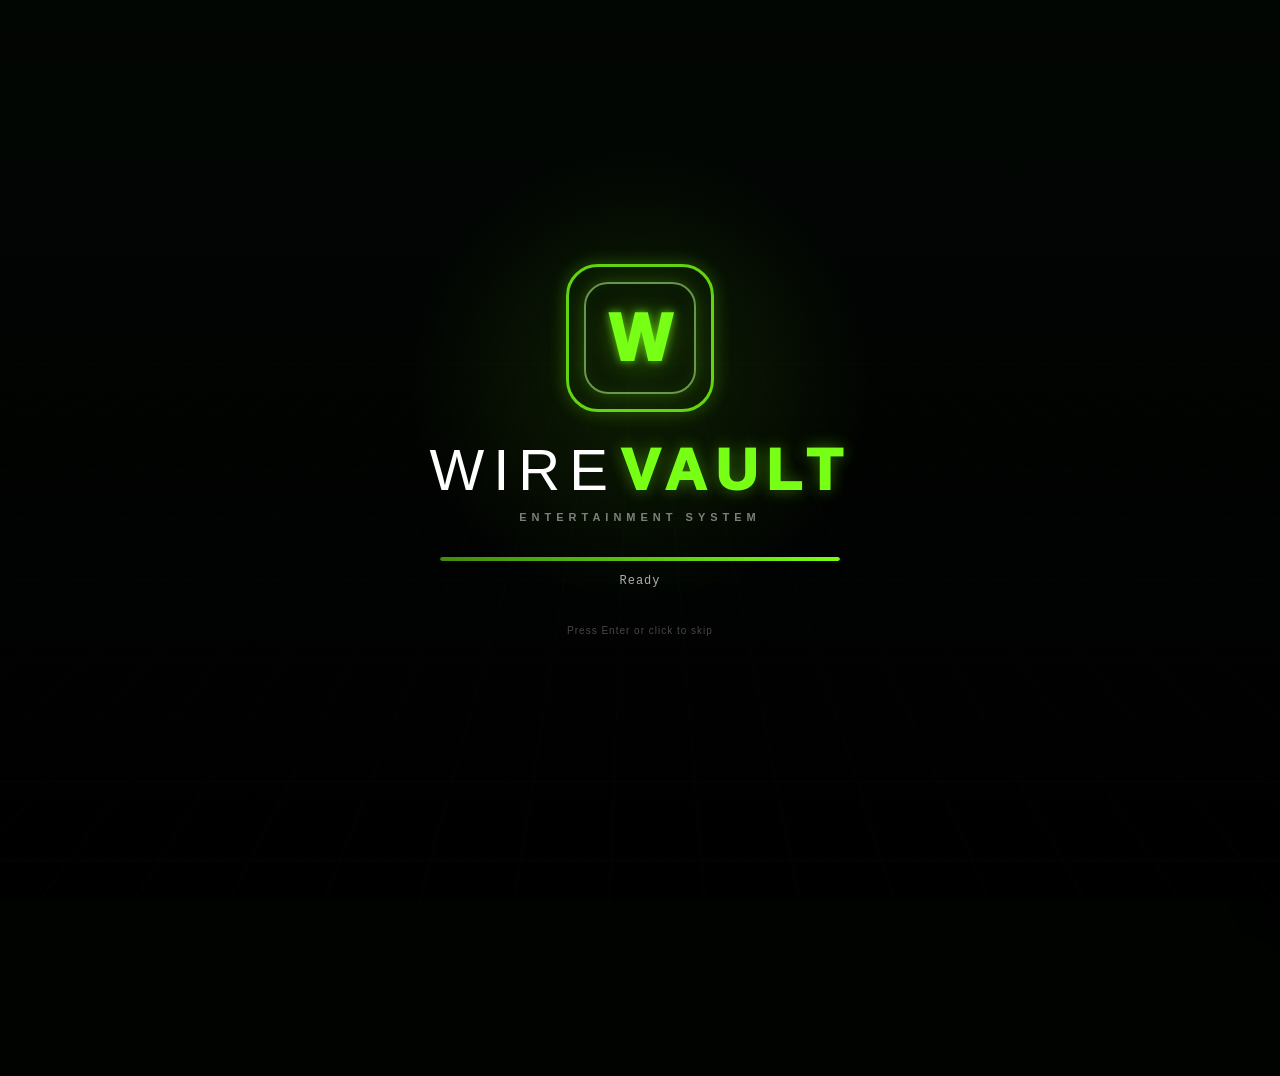
==== commit 9e88e4d9: "Use profile accent as the full WireVault theme" ====
--- a/index.html
+++ b/index.html
@@ -6,7 +6,7 @@
   <title>WireVault OS 4.0 Foundation</title>
   <link rel="stylesheet" href="css/tokens.css">
   <link rel="stylesheet" href="css/base.css">
-  <link rel="stylesheet" href="css/layout.css?v=1.4.0">
+  <link rel="stylesheet" href="css/layout.css?v=1.5.2">
   <link rel="stylesheet" href="css/components.css?v=1.4.0">
   <link rel="stylesheet" href="css/views.css?v=1.3.0">
   <link rel="stylesheet" href="css/animations.css">
@@ -235,6 +235,26 @@
 
   <div id="profileList" class="profile-list"></div>
 
+<section id="profileEditor" class="profile-editor">
+  <div class="profile-editor-heading">
+    <div><small>EDIT CURRENT PROFILE</small><strong id="profileEditorTitle">Current Profile</strong></div>
+    <span class="profile-editor-badge">PERSONALIZE</span>
+  </div>
+  <label class="profile-editor-field profile-name-field">
+    <span class="profile-editor-label">Profile name</span>
+    <input id="profileEditorName" class="focusable" type="text" maxlength="20" autocomplete="off" placeholder="Enter profile name">
+  </label>
+  <div class="profile-editor-field">
+    <span class="profile-editor-label">Choose avatar</span>
+    <div id="profileAvatarChoices" class="profile-avatar-choices"></div>
+  </div>
+  <div class="profile-editor-field">
+    <span class="profile-editor-label">Choose accent color</span>
+    <div id="profileAccentChoices" class="profile-accent-choices"></div>
+  </div>
+  <button id="saveProfileChanges" class="primary-button focusable" type="button">Save Profile Changes</button>
+</section>
+
   <form id="createProfileForm" class="create-profile-form">
     <label>
       <small>NEW PROFILE</small>
@@ -259,7 +279,7 @@
 
   <script type="module" src="js/app.js?v=1.4.0"></script>
   <script type="module" src="js/animation-runtime.js"></script>
-  <script type="module" src="js/profile-manager.js?v=1.4.0"></script>
+  <script type="module" src="js/profile-manager.js?v=1.5.2"></script>
   <script type="module" src="js/vault-search.js?v=1.2.0"></script>
 </body>
 </html>
--- a/css/layout.css
+++ b/css/layout.css
@@ -411,3 +411,258 @@
   .profile-button-copy{display:none}
   .profile-button{min-width:48px;padding:6px}
 }
+
+
+/* Alpha 1.5 — profile personalization */
+.profile-editor{
+  margin-top:16px;
+  padding:14px;
+  border:1px solid rgba(120,255,22,.24);
+  border-radius:12px;
+  background:rgba(4,12,6,.62);
+}
+.profile-editor-heading{
+  display:flex;
+  align-items:center;
+  justify-content:space-between;
+  margin-bottom:12px;
+}
+.profile-editor-heading small,
+.profile-editor-heading strong{
+  display:block;
+}
+.profile-editor-heading small{
+  color:var(--wv-green);
+  font-size:9px;
+  letter-spacing:2px;
+}
+.profile-editor-heading strong{
+  margin-top:3px;
+}
+.profile-editor-field{
+  display:block;
+  margin-top:12px;
+}
+.profile-editor-field>small{
+  display:block;
+  margin-bottom:6px;
+  color:var(--wv-muted);
+  font-size:9px;
+  letter-spacing:1px;
+}
+.profile-editor-field input{
+  width:100%;
+  height:40px;
+  padding:0 10px;
+  border:1px solid rgba(120,255,22,.28);
+  border-radius:9px;
+  background:#071008;
+  color:#fff;
+}
+.profile-avatar-choices{
+  display:grid;
+  grid-template-columns:repeat(6,1fr);
+  gap:6px;
+}
+.profile-avatar-choice{
+  aspect-ratio:1;
+  display:grid;
+  place-items:center;
+  border:1px solid rgba(120,255,22,.24);
+  border-radius:50%;
+  background:#071008;
+  color:#fff;
+  font-weight:1000;
+}
+.profile-avatar-choice.active{
+  border-color:var(--wv-green);
+  color:var(--wv-green);
+  box-shadow:0 0 12px rgba(120,255,22,.22);
+}
+.profile-accent-choices{
+  display:grid;
+  grid-template-columns:repeat(5,1fr);
+  gap:7px;
+}
+.profile-accent-choice{
+  display:grid;
+  justify-items:center;
+  gap:5px;
+  padding:7px 4px;
+  border:1px solid rgba(255,255,255,.08);
+  border-radius:9px;
+  background:#071008;
+  color:#fff;
+}
+.profile-accent-choice>span{
+  width:24px;
+  height:24px;
+  border-radius:50%;
+  box-shadow:0 0 10px rgba(255,255,255,.10);
+}
+.profile-accent-choice small{
+  overflow:hidden;
+  max-width:100%;
+  color:var(--wv-muted);
+  font-size:7px;
+  text-overflow:ellipsis;
+  white-space:nowrap;
+}
+.profile-accent-choice.active{
+  border-color:var(--wv-green);
+  box-shadow:0 0 12px rgba(120,255,22,.16);
+}
+#saveProfileChanges{
+  width:100%;
+  margin-top:14px;
+}
+
+.profile-panel{overflow-y:auto!important}
+.profile-editor{display:block!important;margin-top:14px!important;padding:14px!important;border:2px solid var(--wv-green)!important;background:linear-gradient(180deg,rgba(120,255,22,.08),rgba(4,12,6,.82))!important}
+.profile-editor-heading{display:flex;align-items:center;justify-content:space-between;gap:12px;margin-bottom:14px}
+.profile-editor-badge{padding:4px 7px;border:1px solid var(--wv-green);border-radius:999px;color:var(--wv-green);font-size:8px;font-weight:1000}
+.profile-editor-label{display:block;margin-bottom:7px;color:#fff;font-size:11px;font-weight:800}
+.profile-name-field input{height:42px!important;border-color:var(--wv-green)!important}
+.profile-edit-button{min-width:52px;height:34px;margin-right:8px;padding:0 10px;border:1px solid var(--wv-green);border-radius:9px;background:rgba(120,255,22,.10);color:var(--wv-green);font-weight:900}
+.profile-edit-button:hover{background:var(--wv-green);color:#041005}
+#createProfileForm{margin-top:18px!important}
+
+
+/* Alpha 1.5.2 — profile-managed full accent theme */
+:root{
+  --wv-accent:var(--wv-green);
+  --wv-accent-rgb:120,255,22;
+  --wv-accent-soft:rgba(120,255,22,.12);
+  --wv-accent-medium:rgba(120,255,22,.28);
+  --wv-accent-strong:rgba(120,255,22,.55);
+  --wv-accent-glow:rgba(120,255,22,.32);
+}
+
+/* Profile editor stays collapsed until Edit is pressed. */
+.profile-editor{
+  display:none !important;
+}
+.profile-editor.open{
+  display:block !important;
+  animation:wvProfileEditorOpen .22s var(--wv-ease-standard) both;
+}
+@keyframes wvProfileEditorOpen{
+  from{opacity:0;transform:translateY(-8px)}
+  to{opacity:1;transform:translateY(0)}
+}
+
+/* The active profile owns the global accent theme. */
+.brand-name span,
+.widget-value,
+.widget-icon,
+.status-dot.online,
+.system-status-health,
+.system-status-open,
+.core-online-badge,
+.scan-idle,
+.scan-running,
+.profile-button:hover,
+.profile-avatar,
+.profile-card-avatar,
+.profile-editor-heading small,
+.profile-editor-badge,
+.profile-avatar-choice.active,
+.profile-edit-button,
+.profile-accent-choice.active,
+.vault-search-header small,
+.vault-search-result-icon,
+.vault-search-group-label,
+.mini-player-copy strong{
+  color:var(--wv-accent) !important;
+}
+
+.primary-button,
+.mini-player-play,
+.dock-button.active,
+.quick-toggle.active{
+  background:var(--wv-accent) !important;
+  border-color:var(--wv-accent) !important;
+  color:#041005 !important;
+}
+
+.secondary-button:hover,
+.icon-button:hover,
+.dock-button:hover,
+.dashboard-widget:hover,
+.dashboard-widget.controller-focused,
+.setting-row.controller-focused,
+.profile-button,
+.profile-card.active,
+.profile-editor,
+.profile-name-field input,
+.profile-avatar-choice.active,
+.profile-accent-choice.active,
+.profile-edit-button,
+.vault-search,
+.vault-search-input-shell:focus-within,
+.vault-search-result:hover,
+.vault-search-result.selected,
+.vault-search-result:focus-visible,
+.mini-player{
+  border-color:var(--wv-accent) !important;
+}
+
+.dashboard-widget:hover,
+.dashboard-widget.controller-focused,
+.profile-button:hover,
+.profile-avatar-choice.active,
+.profile-accent-choice.active,
+.vault-search-result:hover,
+.vault-search-result.selected,
+.vault-search-result:focus-visible,
+.mini-player,
+.profile-panel,
+.vault-search{
+  box-shadow:
+    0 0 0 1px var(--wv-accent-soft),
+    0 0 22px var(--wv-accent-glow) !important;
+}
+
+.system-status-meter-fill,
+.vault-search-progress span,
+.wv-boot-progress span{
+  background:linear-gradient(
+    90deg,
+    color-mix(in srgb,var(--wv-accent) 55%,#000),
+    var(--wv-accent)
+  ) !important;
+  box-shadow:0 0 9px var(--wv-accent-glow) !important;
+}
+
+.dashboard-status-strip,
+.control-card,
+.profile-card.active,
+.profile-editor,
+.vault-search-input-shell,
+.widget-edit-controls{
+  background:
+    linear-gradient(
+      180deg,
+      var(--wv-accent-soft),
+      rgba(4,12,6,.78)
+    ) !important;
+}
+
+.wv-focus-halo{
+  border-color:var(--wv-accent) !important;
+  box-shadow:
+    0 0 0 1px var(--wv-accent-soft),
+    0 0 18px var(--wv-accent-strong),
+    inset 0 0 12px var(--wv-accent-soft) !important;
+}
+
+input[type="range"],
+.mini-player-progress,
+.mini-player-volume{
+  accent-color:var(--wv-accent) !important;
+}
+
+/* Accent color is now managed by profiles, not Settings. */
+.profile-managed-accent-setting{
+  display:none !important;
+}
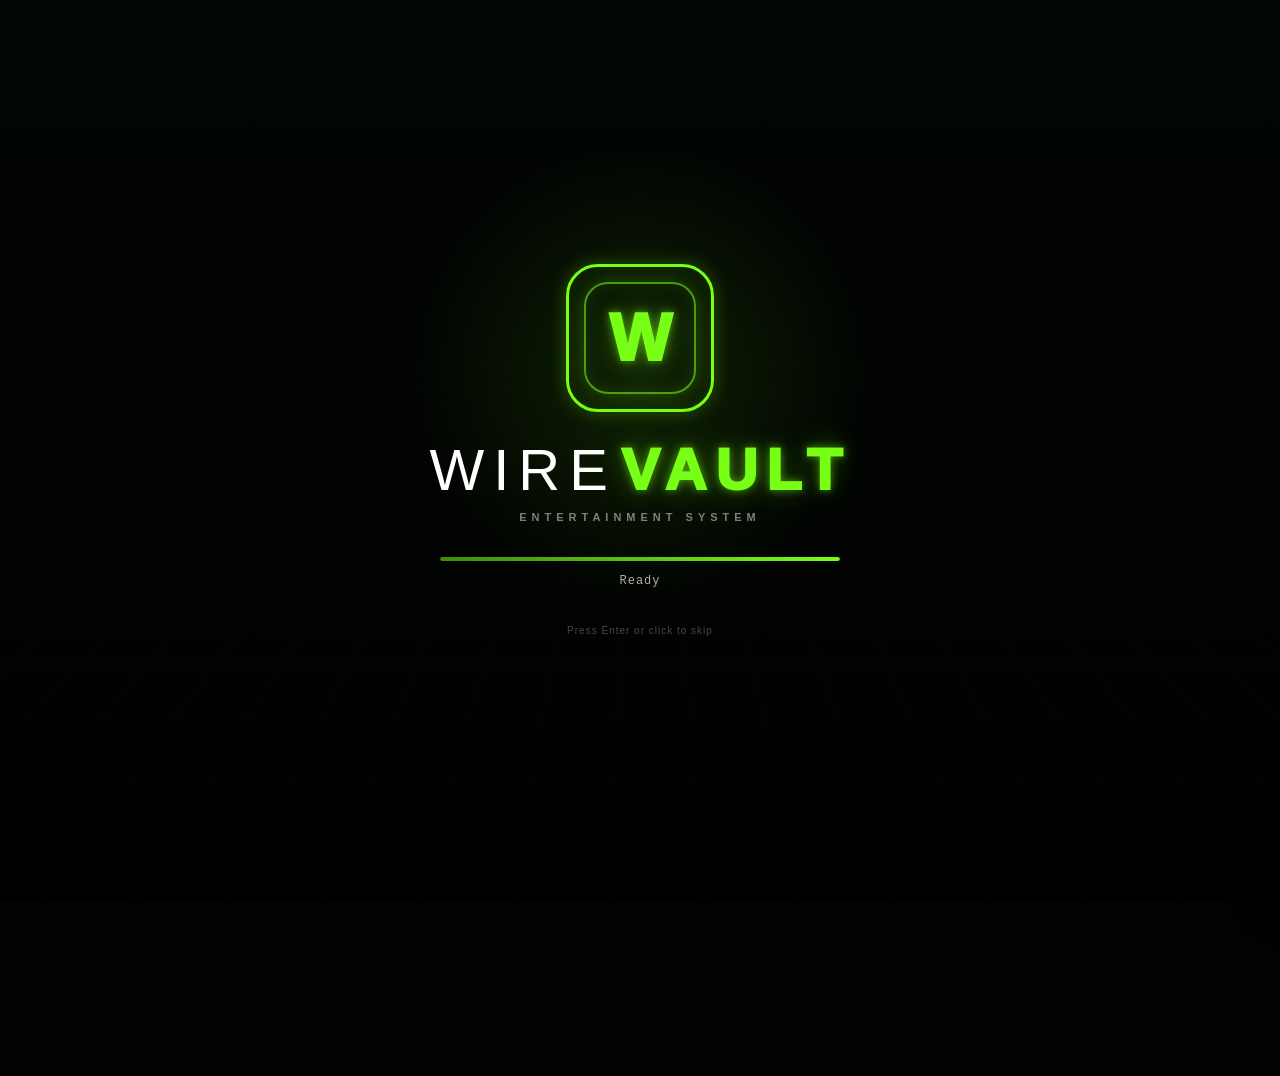
==== commit 9b574a7d: "Theme icons and ambient background by profile" ====
--- a/index.html
+++ b/index.html
@@ -5,11 +5,11 @@
   <meta name="viewport" content="width=device-width,initial-scale=1">
   <title>WireVault OS 4.0 Foundation</title>
   <link rel="stylesheet" href="css/tokens.css">
-  <link rel="stylesheet" href="css/base.css">
-  <link rel="stylesheet" href="css/layout.css?v=1.5.2">
+  <link rel="stylesheet" href="css/base.css?v=1.5.3">
+  <link rel="stylesheet" href="css/layout.css?v=1.5.3">
   <link rel="stylesheet" href="css/components.css?v=1.4.0">
   <link rel="stylesheet" href="css/views.css?v=1.3.0">
-  <link rel="stylesheet" href="css/animations.css">
+  <link rel="stylesheet" href="css/animations.css?v=1.5.3">
   <link rel="stylesheet" href="css/vault-search.css?v=1.2.2.2">
 </head>
 <body>
@@ -277,7 +277,7 @@
 
   <div id="toast" class="toast" role="status"></div>
 
-  <script type="module" src="js/app.js?v=1.4.0"></script>
+  <script type="module" src="js/app.js?v=1.5.3"></script>
   <script type="module" src="js/animation-runtime.js"></script>
   <script type="module" src="js/profile-manager.js?v=1.5.2"></script>
   <script type="module" src="js/vault-search.js?v=1.2.0"></script>
--- a/css/base.css
+++ b/css/base.css
@@ -125,3 +125,89 @@
     animation:none!important;
   }
 }
+
+
+/* Alpha 1.5.3 — profile-colored icons and ambient background */
+.wv-icon-inline{
+  display:inline-grid;
+  place-items:center;
+  color:var(--wv-accent,var(--wv-green));
+  line-height:0;
+}
+.wv-icon-inline>svg{
+  width:100%;
+  height:100%;
+  display:block;
+  overflow:visible;
+}
+.wv-icon-fallback{
+  color:var(--wv-accent,var(--wv-green));
+  font-size:70%;
+  line-height:1;
+}
+
+/* Rebuild the hex pattern from the active profile accent. */
+.ambient-layer-base{
+  background:
+    linear-gradient(30deg,var(--wv-accent-medium) 12%,transparent 12.5%,transparent 87%,var(--wv-accent-medium) 87.5%,var(--wv-accent-medium)),
+    linear-gradient(150deg,var(--wv-accent-medium) 12%,transparent 12.5%,transparent 87%,var(--wv-accent-medium) 87.5%,var(--wv-accent-medium)),
+    linear-gradient(30deg,var(--wv-accent-medium) 12%,transparent 12.5%,transparent 87%,var(--wv-accent-medium) 87.5%,var(--wv-accent-medium)),
+    linear-gradient(150deg,var(--wv-accent-medium) 12%,transparent 12.5%,transparent 87%,var(--wv-accent-medium) 87.5%,var(--wv-accent-medium)),
+    linear-gradient(60deg,var(--wv-accent-soft) 25%,transparent 25.5%,transparent 75%,var(--wv-accent-soft) 75%,var(--wv-accent-soft)),
+    linear-gradient(60deg,var(--wv-accent-soft) 25%,transparent 25.5%,transparent 75%,var(--wv-accent-soft) 75%,var(--wv-accent-soft)) !important;
+}
+
+/* Particles follow the profile accent. */
+.ambient-layer-particles{
+  background-image:
+    radial-gradient(circle at 18% 20%,rgba(var(--wv-accent-rgb),.80) 0 1px,transparent 2px),
+    radial-gradient(circle at 72% 36%,rgba(var(--wv-accent-rgb),.60) 0 1px,transparent 2px),
+    radial-gradient(circle at 44% 76%,rgba(var(--wv-accent-rgb),.48) 0 1px,transparent 2px),
+    radial-gradient(circle at 88% 84%,rgba(var(--wv-accent-rgb),.42) 0 1px,transparent 2px) !important;
+}
+
+/* Every route-specific background now uses the active profile color. */
+body[data-route="home"] .ambient-layer-route{
+  background:
+    radial-gradient(circle at 16% 24%,rgba(var(--wv-accent-rgb),.20),transparent 26%),
+    radial-gradient(circle at 82% 70%,rgba(var(--wv-accent-rgb),.10),transparent 28%) !important;
+}
+body[data-route="streaming"] .ambient-layer-route{
+  background:
+    radial-gradient(ellipse at 50% 100%,rgba(var(--wv-accent-rgb),.17),transparent 42%),
+    linear-gradient(112deg,transparent 20%,rgba(var(--wv-accent-rgb),.08) 48%,transparent 72%) !important;
+}
+body[data-route="games"] .ambient-layer-route{
+  background:
+    repeating-linear-gradient(90deg,transparent 0 84px,rgba(var(--wv-accent-rgb),.04) 85px 86px),
+    repeating-linear-gradient(0deg,transparent 0 84px,rgba(var(--wv-accent-rgb),.04) 85px 86px),
+    radial-gradient(circle at 80% 25%,rgba(var(--wv-accent-rgb),.20),transparent 31%) !important;
+}
+body[data-route="music"] .ambient-layer-route{
+  background:
+    repeating-radial-gradient(ellipse at 50% 92%,rgba(var(--wv-accent-rgb),.11) 0 2px,transparent 3px 24px),
+    radial-gradient(circle at 18% 26%,rgba(var(--wv-accent-rgb),.14),transparent 28%) !important;
+}
+body[data-route="pictures"] .ambient-layer-route{
+  background:
+    linear-gradient(125deg,rgba(var(--wv-accent-rgb),.11),transparent 38%),
+    radial-gradient(circle at 72% 28%,rgba(var(--wv-accent-rgb),.17),transparent 30%),
+    radial-gradient(circle at 24% 78%,rgba(var(--wv-accent-rgb),.10),transparent 26%) !important;
+}
+body[data-route="files"] .ambient-layer-route{
+  background:
+    linear-gradient(rgba(var(--wv-accent-rgb),.05) 1px,transparent 1px),
+    linear-gradient(90deg,rgba(var(--wv-accent-rgb),.05) 1px,transparent 1px),
+    radial-gradient(circle at 80% 22%,rgba(var(--wv-accent-rgb),.17),transparent 28%) !important;
+  background-size:32px 32px,32px 32px,auto !important;
+}
+body[data-route="browser"] .ambient-layer-route{
+  background:
+    radial-gradient(circle at 50% 50%,transparent 0 18%,rgba(var(--wv-accent-rgb),.06) 19% 20%,transparent 21% 34%,rgba(var(--wv-accent-rgb),.05) 35% 36%,transparent 37%),
+    radial-gradient(circle at 74% 28%,rgba(var(--wv-accent-rgb),.13),transparent 26%) !important;
+}
+body[data-route="settings"] .ambient-layer-route{
+  background:
+    conic-gradient(from 30deg at 80% 20%,transparent,rgba(var(--wv-accent-rgb),.10),transparent 32%),
+    radial-gradient(circle at 22% 74%,rgba(var(--wv-accent-rgb),.11),transparent 26%) !important;
+}
--- a/css/layout.css
+++ b/css/layout.css
@@ -666,3 +666,37 @@
 .profile-managed-accent-setting{
   display:none !important;
 }
+
+
+/* Alpha 1.5.3 — profile-colored structural backgrounds */
+.topbar>section,
+.control-center,
+.notification-center,
+.profile-panel,
+.vault-search,
+.mini-player,
+.dock-shell{
+  background:
+    radial-gradient(circle at 50% 0%,var(--wv-accent-soft),transparent 48%),
+    linear-gradient(180deg,rgba(8,18,10,.97),rgba(2,6,3,.99)) !important;
+}
+
+.dock-shell{
+  border-color:var(--wv-accent-medium) !important;
+}
+
+.brand-mark,
+.brand-subtitle,
+.status-item span,
+.dock-scroll-button,
+.notification-empty span,
+.control-header small,
+.notification-header small{
+  color:var(--wv-accent) !important;
+}
+
+.dock-scroll-button:hover{
+  background:var(--wv-accent) !important;
+  border-color:var(--wv-accent) !important;
+  color:#041005 !important;
+}
--- a/css/animations.css
+++ b/css/animations.css
@@ -576,3 +576,33 @@
 .wv-route-curtain {
   display: none !important;
 }
+
+
+/* Alpha 1.5.3 — boot sequence follows profile accent */
+.wv-boot-screen{
+  background:
+    radial-gradient(circle at 50% 42%,var(--wv-accent-soft),transparent 28%),
+    linear-gradient(180deg,#020603,#000) !important;
+}
+.wv-boot-grid{
+  background:
+    linear-gradient(rgba(var(--wv-accent-rgb),.04) 1px,transparent 1px),
+    linear-gradient(90deg,rgba(var(--wv-accent-rgb),.04) 1px,transparent 1px) !important;
+  background-size:42px 42px !important;
+}
+.wv-boot-ring{
+  border-color:var(--wv-accent) !important;
+  box-shadow:
+    0 0 18px var(--wv-accent-medium),
+    inset 0 0 18px var(--wv-accent-soft) !important;
+}
+.wv-boot-ring.ring-two{
+  border-color:rgba(var(--wv-accent-rgb),.58) !important;
+}
+.wv-boot-core,
+.wv-boot-wordmark strong{
+  color:var(--wv-accent) !important;
+  text-shadow:
+    0 0 8px var(--wv-accent-strong),
+    0 0 28px var(--wv-accent-glow) !important;
+}
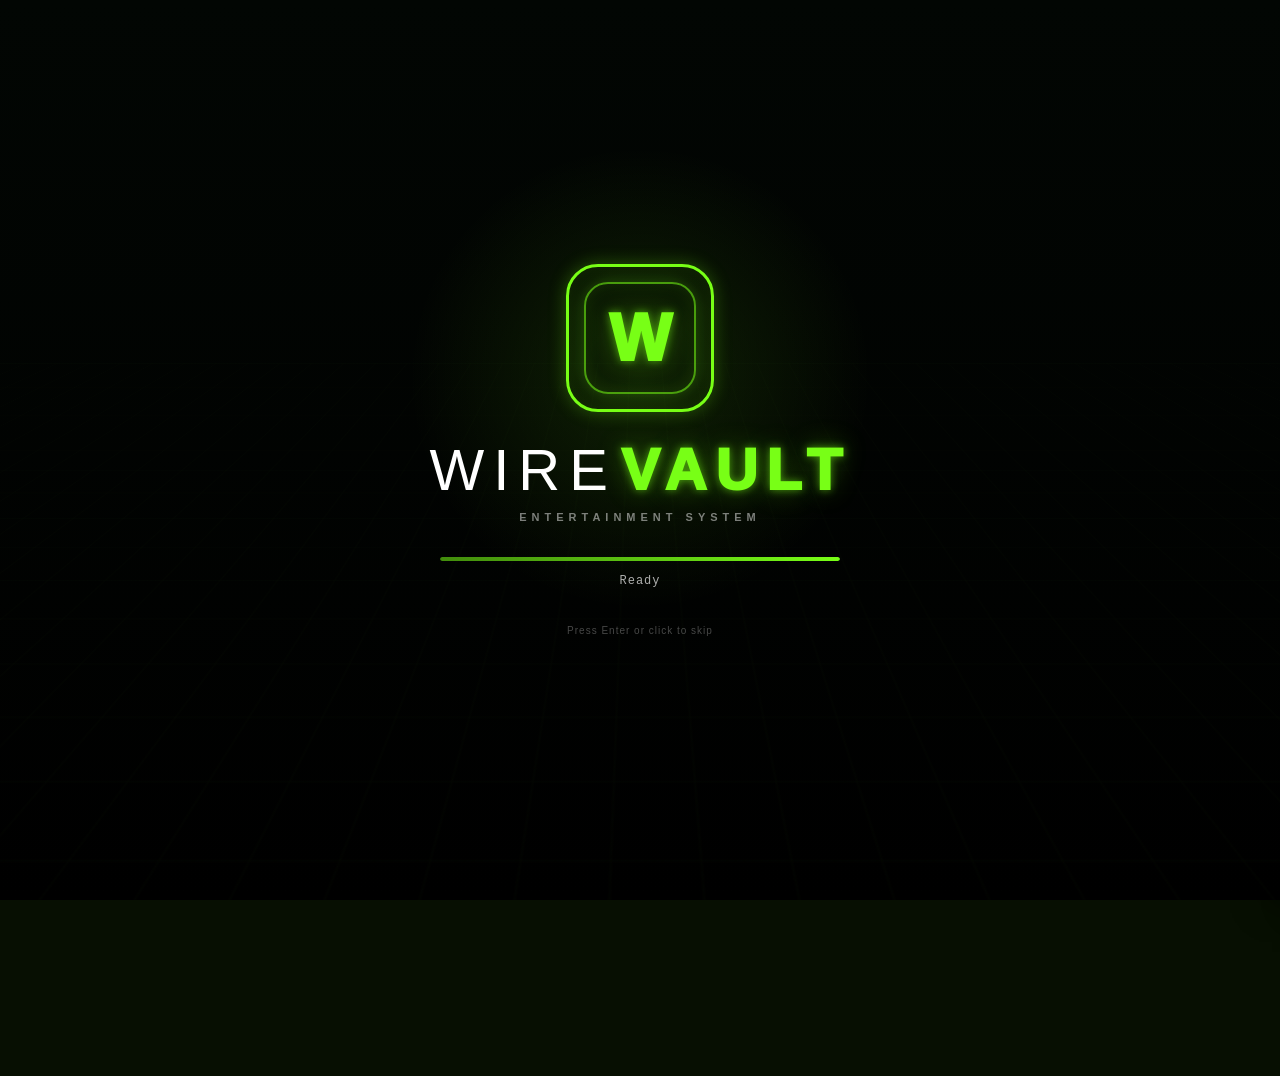
==== commit de3edb11: "Complete profile-driven WireVault theme" ====
--- a/index.html
+++ b/index.html
@@ -5,12 +5,12 @@
   <meta name="viewport" content="width=device-width,initial-scale=1">
   <title>WireVault OS 4.0 Foundation</title>
   <link rel="stylesheet" href="css/tokens.css">
-  <link rel="stylesheet" href="css/base.css?v=1.5.3">
-  <link rel="stylesheet" href="css/layout.css?v=1.5.3">
-  <link rel="stylesheet" href="css/components.css?v=1.4.0">
-  <link rel="stylesheet" href="css/views.css?v=1.3.0">
-  <link rel="stylesheet" href="css/animations.css?v=1.5.3">
-  <link rel="stylesheet" href="css/vault-search.css?v=1.2.2.2">
+  <link rel="stylesheet" href="css/base.css?v=1.5.4">
+  <link rel="stylesheet" href="css/layout.css?v=1.5.4">
+  <link rel="stylesheet" href="css/components.css?v=1.5.4">
+  <link rel="stylesheet" href="css/views.css?v=1.5.4">
+  <link rel="stylesheet" href="css/animations.css?v=1.5.4">
+  <link rel="stylesheet" href="css/vault-search.css?v=1.5.4">
 </head>
 <body>
 <div id="wireVaultBoot" class="wv-boot-screen" aria-label="WireVault starting">
@@ -279,7 +279,7 @@
 
   <script type="module" src="js/app.js?v=1.5.3"></script>
   <script type="module" src="js/animation-runtime.js"></script>
-  <script type="module" src="js/profile-manager.js?v=1.5.2"></script>
+  <script type="module" src="js/profile-manager.js?v=1.5.4"></script>
   <script type="module" src="js/vault-search.js?v=1.2.0"></script>
 </body>
 </html>
--- a/css/base.css
+++ b/css/base.css
@@ -6,7 +6,7 @@
 
 .focusable:focus-visible,.focusable.controller-focused{
   outline:3px solid var(--wv-green);outline-offset:3px;
-  box-shadow:0 0 18px rgba(120,255,22,.3)
+  box-shadow:0 0 18px rgba(var(--wv-accent-rgb),.3)
 }
 .hidden{display:none!important}
 /* Alpha 0.5 dynamic section backgrounds */
@@ -43,10 +43,10 @@
 .ambient-layer-particles{
   opacity:.34;
   background-image:
-    radial-gradient(circle at 18% 20%,rgba(120,255,22,.8) 0 1px,transparent 2px),
-    radial-gradient(circle at 72% 36%,rgba(120,255,22,.6) 0 1px,transparent 2px),
+    radial-gradient(circle at 18% 20%,rgba(var(--wv-accent-rgb),.8) 0 1px,transparent 2px),
+    radial-gradient(circle at 72% 36%,rgba(var(--wv-accent-rgb),.6) 0 1px,transparent 2px),
     radial-gradient(circle at 44% 76%,rgba(183,255,133,.6) 0 1px,transparent 2px),
-    radial-gradient(circle at 88% 84%,rgba(120,255,22,.5) 0 1px,transparent 2px);
+    radial-gradient(circle at 88% 84%,rgba(var(--wv-accent-rgb),.5) 0 1px,transparent 2px);
   background-size:240px 240px,310px 310px,360px 360px,430px 430px;
   animation:ambientParticles 34s linear infinite;
 }
@@ -58,49 +58,49 @@
 }
 body[data-route="home"] .ambient-layer-route{
   background:
-    radial-gradient(circle at 16% 24%,rgba(120,255,22,.18),transparent 26%),
+    radial-gradient(circle at 16% 24%,rgba(var(--wv-accent-rgb),.18),transparent 26%),
     radial-gradient(circle at 82% 70%,rgba(0,255,170,.10),transparent 28%);
 }
 body[data-route="streaming"] .ambient-layer-route{
   background:
-    radial-gradient(ellipse at 50% 100%,rgba(120,255,22,.16),transparent 42%),
-    linear-gradient(112deg,transparent 20%,rgba(120,255,22,.07) 48%,transparent 72%);
+    radial-gradient(ellipse at 50% 100%,rgba(var(--wv-accent-rgb),.16),transparent 42%),
+    linear-gradient(112deg,transparent 20%,rgba(var(--wv-accent-rgb),.07) 48%,transparent 72%);
 }
 body[data-route="games"] .ambient-layer-route{
   background:
-    repeating-linear-gradient(90deg,transparent 0 84px,rgba(120,255,22,.035) 85px 86px),
-    repeating-linear-gradient(0deg,transparent 0 84px,rgba(120,255,22,.035) 85px 86px),
-    radial-gradient(circle at 80% 25%,rgba(120,255,22,.19),transparent 31%);
+    repeating-linear-gradient(90deg,transparent 0 84px,rgba(var(--wv-accent-rgb),.035) 85px 86px),
+    repeating-linear-gradient(0deg,transparent 0 84px,rgba(var(--wv-accent-rgb),.035) 85px 86px),
+    radial-gradient(circle at 80% 25%,rgba(var(--wv-accent-rgb),.19),transparent 31%);
 }
 body[data-route="music"] .ambient-layer-route{
   background:
-    repeating-radial-gradient(ellipse at 50% 92%,rgba(120,255,22,.10) 0 2px,transparent 3px 24px),
+    repeating-radial-gradient(ellipse at 50% 92%,rgba(var(--wv-accent-rgb),.10) 0 2px,transparent 3px 24px),
     radial-gradient(circle at 18% 26%,rgba(0,255,170,.13),transparent 28%);
   animation:musicPulse 5s ease-in-out infinite;
 }
 body[data-route="pictures"] .ambient-layer-route{
   background:
-    linear-gradient(125deg,rgba(120,255,22,.10),transparent 38%),
+    linear-gradient(125deg,rgba(var(--wv-accent-rgb),.10),transparent 38%),
     radial-gradient(circle at 72% 28%,rgba(183,255,133,.16),transparent 30%),
     radial-gradient(circle at 24% 78%,rgba(0,255,170,.09),transparent 26%);
   filter:blur(10px);
 }
 body[data-route="files"] .ambient-layer-route{
   background:
-    linear-gradient(rgba(120,255,22,.045) 1px,transparent 1px),
-    linear-gradient(90deg,rgba(120,255,22,.045) 1px,transparent 1px),
-    radial-gradient(circle at 80% 22%,rgba(120,255,22,.16),transparent 28%);
+    linear-gradient(rgba(var(--wv-accent-rgb),.045) 1px,transparent 1px),
+    linear-gradient(90deg,rgba(var(--wv-accent-rgb),.045) 1px,transparent 1px),
+    radial-gradient(circle at 80% 22%,rgba(var(--wv-accent-rgb),.16),transparent 28%);
   background-size:32px 32px,32px 32px,auto;
 }
 body[data-route="browser"] .ambient-layer-route{
   background:
-    radial-gradient(circle at 50% 50%,transparent 0 18%,rgba(120,255,22,.05) 19% 20%,transparent 21% 34%,rgba(120,255,22,.04) 35% 36%,transparent 37%),
+    radial-gradient(circle at 50% 50%,transparent 0 18%,rgba(var(--wv-accent-rgb),.05) 19% 20%,transparent 21% 34%,rgba(var(--wv-accent-rgb),.04) 35% 36%,transparent 37%),
     radial-gradient(circle at 74% 28%,rgba(0,255,170,.12),transparent 26%);
 }
 body[data-route="settings"] .ambient-layer-route{
   background:
-    conic-gradient(from 30deg at 80% 20%,transparent,rgba(120,255,22,.09),transparent 32%),
-    radial-gradient(circle at 22% 74%,rgba(120,255,22,.10),transparent 26%);
+    conic-gradient(from 30deg at 80% 20%,transparent,rgba(var(--wv-accent-rgb),.09),transparent 32%),
+    radial-gradient(circle at 22% 74%,rgba(var(--wv-accent-rgb),.10),transparent 26%);
 }
 body.route-transitioning .ambient-layer-route{
   opacity:.30;
@@ -211,3 +211,29 @@
     conic-gradient(from 30deg at 80% 20%,transparent,rgba(var(--wv-accent-rgb),.10),transparent 32%),
     radial-gradient(circle at 22% 74%,rgba(var(--wv-accent-rgb),.11),transparent 26%) !important;
 }
+
+
+/* Alpha 1.5.4 — profile-tinted page foundation */
+html,
+body{
+  background:var(--wv-bg) !important;
+}
+
+.ambient-background{
+  background:
+    radial-gradient(
+      circle at 50% 35%,
+      rgba(var(--wv-accent-rgb),.055),
+      transparent 48%
+    ),
+    var(--wv-bg) !important;
+}
+
+.app-view{
+  background:
+    linear-gradient(
+      180deg,
+      rgba(var(--wv-accent-rgb),.015),
+      transparent 26%
+    );
+}
--- a/css/layout.css
+++ b/css/layout.css
@@ -45,10 +45,10 @@
   gap:10px;
   margin-bottom:20px;
   padding:10px;
-  border:1px solid rgba(120,255,22,.24);
+  border:1px solid rgba(var(--wv-accent-rgb),.24);
   border-radius:18px;
   background:
-    radial-gradient(circle at 50% 0%,rgba(120,255,22,.08),transparent 45%),
+    radial-gradient(circle at 50% 0%,rgba(var(--wv-accent-rgb),.08),transparent 45%),
     linear-gradient(180deg,rgba(7,17,9,.94),rgba(2,6,3,.97));
   box-shadow:0 14px 30px rgba(0,0,0,.28);
   overflow:hidden;
@@ -64,7 +64,7 @@
   font-size:12px;
   font-weight:1000;
   letter-spacing:5px;
-  text-shadow:0 0 10px rgba(120,255,22,.38);
+  text-shadow:0 0 10px rgba(var(--wv-accent-rgb),.38);
   transition:opacity 160ms ease,transform 160ms ease;
 }
 .main-dock{
@@ -109,7 +109,7 @@
   padding:20px;
   border-left:1px solid var(--wv-green);
   background:
-    radial-gradient(circle at 85% 8%,rgba(120,255,22,.08),transparent 28%),
+    radial-gradient(circle at 85% 8%,rgba(var(--wv-accent-rgb),.08),transparent 28%),
     linear-gradient(180deg,rgba(8,18,10,.98),rgba(2,6,3,.99));
   transform:translateX(102%);
   transition:transform 250ms ease;
@@ -170,7 +170,7 @@
 }
 .notification-empty small{margin-top:4px}
 
-.mini-player{position:fixed;left:18px;right:18px;bottom:16px;z-index:120;min-height:78px;display:grid;grid-template-columns:58px minmax(0,1fr) auto;align-items:center;gap:13px;padding:10px 12px;border:1px solid rgba(120,255,22,.72);border-radius:16px;background:linear-gradient(180deg,rgba(9,20,11,.96),rgba(2,7,3,.97));box-shadow:0 16px 36px rgba(0,0,0,.5),0 0 22px rgba(120,255,22,.14);backdrop-filter:blur(18px);transition:transform .22s,opacity .18s}
+.mini-player{position:fixed;left:18px;right:18px;bottom:16px;z-index:120;min-height:78px;display:grid;grid-template-columns:58px minmax(0,1fr) auto;align-items:center;gap:13px;padding:10px 12px;border:1px solid rgba(var(--wv-accent-rgb),.72);border-radius:16px;background:linear-gradient(180deg,rgba(9,20,11,.96),rgba(2,7,3,.97));box-shadow:0 16px 36px rgba(0,0,0,.5),0 0 22px rgba(var(--wv-accent-rgb),.14);backdrop-filter:blur(18px);transition:transform .22s,opacity .18s}
 .mini-player.hidden{display:grid!important;pointer-events:none;opacity:0;transform:translateY(120%)}
 body.mini-player-visible .app-shell{padding-bottom:118px}
 .mini-player-art{width:56px;height:56px;display:grid;place-items:center;border:1px solid var(--wv-green-dim);border-radius:13px;background:#071008}.mini-player-icon{width:44px;height:44px}
@@ -236,7 +236,7 @@
 }
 .profile-button:hover{
   border-color:var(--wv-green);
-  box-shadow:0 0 13px rgba(120,255,22,.18);
+  box-shadow:0 0 13px rgba(var(--wv-accent-rgb),.18);
 }
 .profile-avatar{
   width:34px;
@@ -246,7 +246,7 @@
   flex:0 0 auto;
   border:1px solid var(--wv-green);
   border-radius:50%;
-  background:rgba(120,255,22,.10);
+  background:rgba(var(--wv-accent-rgb),.10);
   color:var(--wv-green);
   font-weight:1000;
 }
@@ -293,7 +293,7 @@
   border:1px solid var(--wv-green);
   border-radius:16px;
   background:linear-gradient(180deg,rgba(8,19,10,.98),rgba(2,7,3,.99));
-  box-shadow:0 18px 50px rgba(0,0,0,.65),0 0 22px rgba(120,255,22,.16);
+  box-shadow:0 18px 50px rgba(0,0,0,.65),0 0 22px rgba(var(--wv-accent-rgb),.16);
   transform:translateX(calc(100% + 30px));
   visibility:hidden;
   transition:transform .25s var(--wv-ease-standard),visibility 0s linear .25s;
@@ -327,13 +327,13 @@
   grid-template-columns:1fr auto;
   gap:7px;
   align-items:center;
-  border:1px solid rgba(120,255,22,.20);
+  border:1px solid rgba(var(--wv-accent-rgb),.20);
   border-radius:12px;
   background:rgba(4,12,6,.68);
 }
 .profile-card.active{
   border-color:var(--wv-green);
-  background:rgba(120,255,22,.08);
+  background:rgba(var(--wv-accent-rgb),.08);
 }
 .profile-select{
   min-width:0;
@@ -385,7 +385,7 @@
   gap:8px;
   margin-top:16px;
   padding-top:14px;
-  border-top:1px solid rgba(120,255,22,.18);
+  border-top:1px solid rgba(var(--wv-accent-rgb),.18);
 }
 .create-profile-form label small{
   display:block;
@@ -396,7 +396,7 @@
   width:100%;
   height:39px;
   padding:0 10px;
-  border:1px solid rgba(120,255,22,.28);
+  border:1px solid rgba(var(--wv-accent-rgb),.28);
   border-radius:9px;
   background:#071008;
   color:#fff;
@@ -417,7 +417,7 @@
 .profile-editor{
   margin-top:16px;
   padding:14px;
-  border:1px solid rgba(120,255,22,.24);
+  border:1px solid rgba(var(--wv-accent-rgb),.24);
   border-radius:12px;
   background:rgba(4,12,6,.62);
 }
@@ -454,7 +454,7 @@
   width:100%;
   height:40px;
   padding:0 10px;
-  border:1px solid rgba(120,255,22,.28);
+  border:1px solid rgba(var(--wv-accent-rgb),.28);
   border-radius:9px;
   background:#071008;
   color:#fff;
@@ -468,7 +468,7 @@
   aspect-ratio:1;
   display:grid;
   place-items:center;
-  border:1px solid rgba(120,255,22,.24);
+  border:1px solid rgba(var(--wv-accent-rgb),.24);
   border-radius:50%;
   background:#071008;
   color:#fff;
@@ -477,7 +477,7 @@
 .profile-avatar-choice.active{
   border-color:var(--wv-green);
   color:var(--wv-green);
-  box-shadow:0 0 12px rgba(120,255,22,.22);
+  box-shadow:0 0 12px rgba(var(--wv-accent-rgb),.22);
 }
 .profile-accent-choices{
   display:grid;
@@ -510,7 +510,7 @@
 }
 .profile-accent-choice.active{
   border-color:var(--wv-green);
-  box-shadow:0 0 12px rgba(120,255,22,.16);
+  box-shadow:0 0 12px rgba(var(--wv-accent-rgb),.16);
 }
 #saveProfileChanges{
   width:100%;
@@ -518,12 +518,12 @@
 }
 
 .profile-panel{overflow-y:auto!important}
-.profile-editor{display:block!important;margin-top:14px!important;padding:14px!important;border:2px solid var(--wv-green)!important;background:linear-gradient(180deg,rgba(120,255,22,.08),rgba(4,12,6,.82))!important}
+.profile-editor{display:block!important;margin-top:14px!important;padding:14px!important;border:2px solid var(--wv-green)!important;background:linear-gradient(180deg,rgba(var(--wv-accent-rgb),.08),rgba(4,12,6,.82))!important}
 .profile-editor-heading{display:flex;align-items:center;justify-content:space-between;gap:12px;margin-bottom:14px}
 .profile-editor-badge{padding:4px 7px;border:1px solid var(--wv-green);border-radius:999px;color:var(--wv-green);font-size:8px;font-weight:1000}
 .profile-editor-label{display:block;margin-bottom:7px;color:#fff;font-size:11px;font-weight:800}
 .profile-name-field input{height:42px!important;border-color:var(--wv-green)!important}
-.profile-edit-button{min-width:52px;height:34px;margin-right:8px;padding:0 10px;border:1px solid var(--wv-green);border-radius:9px;background:rgba(120,255,22,.10);color:var(--wv-green);font-weight:900}
+.profile-edit-button{min-width:52px;height:34px;margin-right:8px;padding:0 10px;border:1px solid var(--wv-green);border-radius:9px;background:rgba(var(--wv-accent-rgb),.10);color:var(--wv-green);font-weight:900}
 .profile-edit-button:hover{background:var(--wv-green);color:#041005}
 #createProfileForm{margin-top:18px!important}
 
@@ -532,10 +532,10 @@
 :root{
   --wv-accent:var(--wv-green);
   --wv-accent-rgb:120,255,22;
-  --wv-accent-soft:rgba(120,255,22,.12);
-  --wv-accent-medium:rgba(120,255,22,.28);
-  --wv-accent-strong:rgba(120,255,22,.55);
-  --wv-accent-glow:rgba(120,255,22,.32);
+  --wv-accent-soft:rgba(var(--wv-accent-rgb),.12);
+  --wv-accent-medium:rgba(var(--wv-accent-rgb),.28);
+  --wv-accent-strong:rgba(var(--wv-accent-rgb),.55);
+  --wv-accent-glow:rgba(var(--wv-accent-rgb),.32);
 }
 
 /* Profile editor stays collapsed until Edit is pressed. */
--- a/css/components.css
+++ b/css/components.css
@@ -51,7 +51,7 @@
   object-fit:contain;
   user-select:none;
   pointer-events:none;
-  filter:drop-shadow(0 0 5px rgba(120,255,22,.18));
+  filter:drop-shadow(0 0 5px rgba(var(--wv-accent-rgb),.18));
   transition:transform 180ms ease,filter 180ms ease;
 }
 .dock-icon{
@@ -62,7 +62,7 @@
 .dock-button.active .dock-icon,
 .dock-button.controller-focused .dock-icon{
   transform:translateY(-4px) scale(1.12) rotate(-2deg);
-  filter:drop-shadow(0 0 10px rgba(120,255,22,.65));
+  filter:drop-shadow(0 0 10px rgba(var(--wv-accent-rgb),.65));
 }
 .dock-button:active .dock-icon{
   transform:translateY(1px) scale(.94);
@@ -74,13 +74,13 @@
 .dashboard-widget:hover .widget-icon,
 .dashboard-widget.controller-focused .widget-icon{
   transform:scale(1.12) rotate(-3deg);
-  filter:drop-shadow(0 0 9px rgba(120,255,22,.55));
+  filter:drop-shadow(0 0 9px rgba(var(--wv-accent-rgb),.55));
 }
 .route-hero-icon{
   width:110px;
   height:110px;
   margin:0 auto 16px;
-  filter:drop-shadow(0 0 14px rgba(120,255,22,.45));
+  filter:drop-shadow(0 0 14px rgba(var(--wv-accent-rgb),.45));
 }
 
 .dock-button{
@@ -132,11 +132,11 @@
   transform:translateY(-7px) scale(1.08);
   border-color:var(--wv-green);
   background:
-    radial-gradient(circle at 50% 20%,rgba(120,255,22,.14),transparent 45%),
+    radial-gradient(circle at 50% 20%,rgba(var(--wv-accent-rgb),.14),transparent 45%),
     linear-gradient(180deg,#0b1a0d,#061008);
   box-shadow:
     0 10px 24px rgba(0,0,0,.34),
-    0 0 18px rgba(120,255,22,.22);
+    0 0 18px rgba(var(--wv-accent-rgb),.22);
 }
 .dock-button.active small{
   max-width:110px;
@@ -152,7 +152,7 @@
   height:3px;
   border-radius:999px;
   background:var(--wv-green);
-  box-shadow:0 0 10px rgba(120,255,22,.8);
+  box-shadow:0 0 10px rgba(var(--wv-accent-rgb),.8);
 }
 .dock-button:active{
   transform:translateY(0) scale(.94);
@@ -184,7 +184,7 @@
     linear-gradient(180deg,rgba(12,24,14,.78),rgba(3,8,5,.74))!important;
   backdrop-filter:blur(15px) saturate(118%);
   -webkit-backdrop-filter:blur(15px) saturate(118%);
-  border-color:rgba(120,255,22,.26)!important;
+  border-color:rgba(var(--wv-accent-rgb),.26)!important;
   box-shadow:
     inset 0 1px 0 rgba(255,255,255,.025),
     0 12px 30px rgba(0,0,0,.20);
@@ -193,7 +193,7 @@
 .dashboard-widget:hover,
 .auto-library-card:hover,
 .picture-library-card:hover{
-  border-color:rgba(120,255,22,.72)!important;
+  border-color:rgba(var(--wv-accent-rgb),.72)!important;
 }
 .dashboard-widget,
 .auto-library-card,
@@ -211,7 +211,7 @@
   inset:0;
   pointer-events:none;
   opacity:.28;
-  background:linear-gradient(125deg,rgba(255,255,255,.035),transparent 28%,transparent 72%,rgba(120,255,22,.025));
+  background:linear-gradient(125deg,rgba(255,255,255,.035),transparent 28%,transparent 72%,rgba(var(--wv-accent-rgb),.025));
 }
 
 .notification-button{
@@ -232,7 +232,7 @@
   color:#041005;
   font-size:10px;
   font-weight:1000;
-  box-shadow:0 0 10px rgba(120,255,22,.6);
+  box-shadow:0 0 10px rgba(var(--wv-accent-rgb),.6);
 }
 .notification-card{
   position:relative;
@@ -241,7 +241,7 @@
   align-items:center;
   gap:10px;
   padding:11px;
-  border:1px solid rgba(120,255,22,.22);
+  border:1px solid rgba(var(--wv-accent-rgb),.22);
   border-radius:11px;
   background:rgba(5,13,7,.78);
   color:#fff;
@@ -260,7 +260,7 @@
   height:7px;
   border-radius:50%;
   background:var(--wv-green);
-  box-shadow:0 0 8px rgba(120,255,22,.8);
+  box-shadow:0 0 8px rgba(var(--wv-accent-rgb),.8);
 }
 .notification-level-icon{
   width:34px;
@@ -302,7 +302,7 @@
 }
 
 .mini-player-button{width:38px;height:38px;display:grid;place-items:center;border:1px solid var(--wv-green-dim);border-radius:10px;background:#071008;color:#fff;font-weight:1000}
-.mini-player-button:hover,.mini-player-button.active{border-color:var(--wv-green);color:var(--wv-green);box-shadow:0 0 11px rgba(120,255,22,.18)}
+.mini-player-button:hover,.mini-player-button.active{border-color:var(--wv-green);color:var(--wv-green);box-shadow:0 0 11px rgba(var(--wv-accent-rgb),.18)}
 .mini-player-play{width:44px;height:44px;border-color:var(--wv-green);background:var(--wv-green);color:#041005}.mini-player-close{color:#ff9a8c}
 .music-track-play{width:48px;height:48px;display:grid;place-items:center;border:1px solid var(--wv-green);border-radius:50%;background:#071008;color:var(--wv-green);font-size:20px!important;transition:.16s}
 .music-track-card:hover .music-track-play{transform:scale(1.08);background:var(--wv-green);color:#041005}
@@ -333,7 +333,7 @@
 .control-system-grid>div{
   min-width:0;
   padding:8px;
-  border:1px solid rgba(120,255,22,.16);
+  border:1px solid rgba(var(--wv-accent-rgb),.16);
   border-radius:9px;
   background:rgba(2,8,4,.58);
 }
@@ -361,3 +361,101 @@
   text-overflow:ellipsis;
   white-space:nowrap;
 }
+
+
+/* Alpha 1.5.4 — complete profile theme surfaces */
+.dock-button:hover,
+.dock-button:focus-visible,
+.dock-button.controller-focused{
+  border-color:var(--wv-accent-medium) !important;
+  background:
+    linear-gradient(
+      180deg,
+      var(--wv-accent-soft),
+      var(--wv-panel-2)
+    ) !important;
+}
+
+.dock-button.active{
+  border-color:var(--wv-accent) !important;
+  background:
+    radial-gradient(
+      circle at 50% 20%,
+      rgba(var(--wv-accent-rgb),.22),
+      transparent 48%
+    ),
+    linear-gradient(
+      180deg,
+      var(--wv-panel-hover),
+      var(--wv-panel)
+    ) !important;
+  box-shadow:
+    0 10px 24px rgba(0,0,0,.34),
+    0 0 22px var(--wv-accent-glow) !important;
+}
+
+.dock-button.active::after{
+  background:var(--wv-accent) !important;
+  box-shadow:0 0 12px var(--wv-accent-strong) !important;
+}
+
+.panel,
+.dashboard-widget,
+.control-card,
+.setting-row,
+.network-placeholder,
+.backup-card,
+.file-import-row,
+.library-count-card,
+.scan-status-card>div,
+.auto-library-card,
+.picture-library-card,
+.library-manager-card,
+.empty-library-panel{
+  border-color:var(--wv-accent-medium) !important;
+  background:
+    linear-gradient(
+      180deg,
+      color-mix(in srgb,var(--wv-accent) 8%,#050805),
+      color-mix(in srgb,var(--wv-accent) 4%,#010301)
+    ) !important;
+}
+
+.panel:hover,
+.dashboard-widget:hover,
+.auto-library-card:hover,
+.picture-library-card:hover,
+.library-manager-card:hover{
+  border-color:var(--wv-accent-strong) !important;
+}
+
+.badge{
+  border-color:var(--wv-accent-medium) !important;
+  color:var(--wv-accent) !important;
+  background:var(--wv-accent-soft) !important;
+}
+
+.secondary-button{
+  border-color:var(--wv-accent) !important;
+  background:
+    linear-gradient(
+      180deg,
+      var(--wv-accent-soft),
+      var(--wv-panel-2)
+    ) !important;
+}
+
+.secondary-button:hover{
+  background:var(--wv-accent) !important;
+  color:#041005 !important;
+}
+
+.empty-state,
+.empty-library-panel{
+  background:
+    radial-gradient(
+      circle at 50% 20%,
+      var(--wv-accent-soft),
+      transparent 58%
+    ) !important;
+}
--- a/css/views.css
+++ b/css/views.css
@@ -170,7 +170,7 @@
 }
 .status-dot.online{
   background:var(--wv-green);
-  box-shadow:0 0 10px rgba(120,255,22,.65);
+  box-shadow:0 0 10px rgba(var(--wv-accent-rgb),.65);
 }
 .status-dot.offline{
   background:#ffd166;
@@ -191,7 +191,7 @@
   border:1px solid var(--wv-green-dim);
   border-radius:14px;
   background:
-    radial-gradient(circle at 90% 8%,rgba(120,255,22,.08),transparent 34%),
+    radial-gradient(circle at 90% 8%,rgba(var(--wv-accent-rgb),.08),transparent 34%),
     linear-gradient(180deg,var(--wv-panel),var(--wv-panel-2));
   color:#fff;
   text-align:left;
@@ -290,7 +290,7 @@
 }
 
 .library-manager-list{display:grid;gap:10px}
-.library-manager-card{display:grid;grid-template-columns:58px minmax(0,1fr) auto;align-items:center;gap:13px;padding:13px;border:1px solid rgba(120,255,22,.28);border-radius:13px;background:rgba(4,11,6,.72)}
+.library-manager-card{display:grid;grid-template-columns:58px minmax(0,1fr) auto;align-items:center;gap:13px;padding:13px;border:1px solid rgba(var(--wv-accent-rgb),.28);border-radius:13px;background:rgba(4,11,6,.72)}
 .library-manager-icon{width:54px;height:54px;display:grid;place-items:center;border:1px solid var(--wv-green-dim);border-radius:12px;background:#071008}
 .library-manager-svg{width:43px;height:43px}
 .library-manager-copy{min-width:0}
@@ -352,7 +352,7 @@
 .system-health-metric{
   min-width:0;
   padding:10px;
-  border:1px solid rgba(120,255,22,.18);
+  border:1px solid rgba(var(--wv-accent-rgb),.18);
   border-radius:10px;
   background:rgba(2,8,4,.58);
 }
@@ -424,8 +424,8 @@
 .system-status-row{min-width:0;display:grid;grid-template-columns:62px auto minmax(54px,1fr);align-items:center;gap:8px;padding:2px 0}
 .system-status-row small{color:var(--wv-muted);font-size:10px}
 .system-status-row>strong{color:#fff;font-size:13px;white-space:nowrap}
-.system-status-meter{height:5px;overflow:hidden;border-radius:999px;background:rgba(120,255,22,.10)}
-.system-status-meter-fill{display:block;height:100%;border-radius:inherit;background:linear-gradient(90deg,#3c9e00,var(--wv-green));box-shadow:0 0 7px rgba(120,255,22,.30)}
+.system-status-meter{height:5px;overflow:hidden;border-radius:999px;background:rgba(var(--wv-accent-rgb),.10)}
+.system-status-meter-fill{display:block;height:100%;border-radius:inherit;background:linear-gradient(90deg,#3c9e00,var(--wv-green));box-shadow:0 0 7px rgba(var(--wv-accent-rgb),.30)}
 .system-status-note{grid-column:3;overflow:hidden;color:var(--wv-muted);font-size:9px;text-overflow:ellipsis;white-space:nowrap}
 .system-status-open{color:var(--wv-green);font-size:9px;font-weight:800;letter-spacing:.4px;text-align:right}
 @media(max-width:760px){.dashboard-widget-grid .system-status-card{grid-column:span 2;min-height:190px}.system-status-rows{grid-template-columns:1fr}}
@@ -438,7 +438,7 @@
 .home-heading-actions .active{border-color:var(--wv-green);color:var(--wv-green)}
 .home-edit-toolbar,.home-hidden-widgets{
   display:flex;align-items:center;justify-content:space-between;gap:14px;
-  margin-bottom:12px;padding:11px 13px;border:1px solid rgba(120,255,22,.34);
+  margin-bottom:12px;padding:11px 13px;border:1px solid rgba(var(--wv-accent-rgb),.34);
   border-radius:12px;background:rgba(4,12,6,.78)
 }
 .home-edit-toolbar strong,.home-edit-toolbar small,.home-hidden-widgets>strong{display:block}
@@ -450,12 +450,12 @@
 }
 .widget-edit-controls{
   position:absolute;top:7px;right:7px;z-index:12;display:flex;gap:4px;
-  padding:4px;border:1px solid rgba(120,255,22,.35);border-radius:9px;
+  padding:4px;border:1px solid rgba(var(--wv-accent-rgb),.35);border-radius:9px;
   background:rgba(1,7,3,.94);box-shadow:0 5px 16px rgba(0,0,0,.4)
 }
 .widget-edit-controls button{
   width:27px;height:27px;display:grid;place-items:center;padding:0;
-  border:1px solid rgba(120,255,22,.25);border-radius:7px;
+  border:1px solid rgba(var(--wv-accent-rgb),.25);border-radius:7px;
   background:#071008;color:#fff;font-weight:900
 }
 .widget-edit-controls button:hover{border-color:var(--wv-green);color:var(--wv-green)}
@@ -466,3 +466,48 @@
   .home-heading-actions{flex-wrap:wrap;justify-content:flex-end}
 }
 @media(prefers-reduced-motion:reduce){.dashboard-widget.widget-editing{animation:none!important}}
+
+
+/* Alpha 1.5.4 — page item and library backgrounds */
+.view-heading,
+.widget-panel-heading,
+.dashboard-status-strip{
+  border-color:var(--wv-accent-medium) !important;
+}
+
+.auto-library-card,
+.picture-library-card,
+.library-manager-card,
+.dashboard-activity-panel,
+.empty-library-panel,
+.panel{
+  background:
+    radial-gradient(
+      circle at 88% 8%,
+      rgba(var(--wv-accent-rgb),.10),
+      transparent 34%
+    ),
+    linear-gradient(
+      180deg,
+      color-mix(in srgb,var(--wv-accent) 7%,#040704),
+      color-mix(in srgb,var(--wv-accent) 3%,#010201)
+    ) !important;
+}
+
+.library-count-badge,
+.badge{
+  border-color:var(--wv-accent-medium) !important;
+  color:var(--wv-accent) !important;
+  background:rgba(var(--wv-accent-rgb),.08) !important;
+}
+
+.primary-button{
+  background:var(--wv-accent) !important;
+  border-color:var(--wv-accent) !important;
+  box-shadow:0 0 14px var(--wv-accent-glow) !important;
+}
+
+.primary-button:hover{
+  filter:brightness(1.08);
+  box-shadow:0 0 20px var(--wv-accent-strong) !important;
+}
--- a/css/animations.css
+++ b/css/animations.css
@@ -17,7 +17,7 @@
   pointer-events: none;
   opacity: 0;
   background:
-    radial-gradient(circle at 50% 20%, rgba(120,255,22,.09), transparent 35%),
+    radial-gradient(circle at 50% 20%, rgba(var(--wv-accent-rgb),.09), transparent 35%),
     linear-gradient(180deg, rgba(1,3,1,.18), rgba(1,3,1,.72));
   backdrop-filter: blur(0);
   transition:
@@ -67,7 +67,7 @@
   transform: translateY(-5px) scale(1.012);
   box-shadow:
     0 18px 34px rgba(0,0,0,.34),
-    0 0 20px rgba(120,255,22,.16);
+    0 0 20px rgba(var(--wv-accent-rgb),.16);
 }
 
 .feature-card.controller-focused,
@@ -89,9 +89,9 @@
   border: 3px solid var(--wv-green);
   border-radius: 14px;
   box-shadow:
-    0 0 0 1px rgba(120,255,22,.18),
-    0 0 18px rgba(120,255,22,.48),
-    inset 0 0 12px rgba(120,255,22,.08);
+    0 0 0 1px rgba(var(--wv-accent-rgb),.18),
+    0 0 18px rgba(var(--wv-accent-rgb),.48),
+    inset 0 0 12px rgba(var(--wv-accent-rgb),.08);
   transition:
     left var(--wv-motion-normal) var(--wv-ease-spring),
     top var(--wv-motion-normal) var(--wv-ease-spring),
@@ -161,7 +161,7 @@
   background: linear-gradient(
     100deg,
     transparent,
-    rgba(120,255,22,.09),
+    rgba(var(--wv-accent-rgb),.09),
     transparent
   );
   animation: wvShimmer 1.4s linear infinite;
@@ -194,10 +194,10 @@
 
 @keyframes wvFocusBreathe {
   0%, 100% {
-    box-shadow: 0 0 13px rgba(120,255,22,.20);
+    box-shadow: 0 0 13px rgba(var(--wv-accent-rgb),.20);
   }
   50% {
-    box-shadow: 0 0 25px rgba(120,255,22,.42);
+    box-shadow: 0 0 25px rgba(var(--wv-accent-rgb),.42);
   }
 }
 
@@ -216,7 +216,7 @@
     opacity: 1;
     box-shadow:
       -18px 0 35px rgba(0,0,0,.68),
-      -3px 0 18px rgba(120,255,22,.12);
+      -3px 0 18px rgba(var(--wv-accent-rgb),.12);
   }
 }
 
@@ -294,7 +294,7 @@
   place-items: center;
   overflow: hidden;
   background:
-    radial-gradient(circle at 50% 42%, rgba(120,255,22,.11), transparent 28%),
+    radial-gradient(circle at 50% 42%, rgba(var(--wv-accent-rgb),.11), transparent 28%),
     linear-gradient(180deg, #020603, #000);
   opacity: 1;
   visibility: visible;
@@ -317,8 +317,8 @@
   inset: -20%;
   opacity: .25;
   background:
-    linear-gradient(rgba(120,255,22,.035) 1px, transparent 1px),
-    linear-gradient(90deg, rgba(120,255,22,.035) 1px, transparent 1px);
+    linear-gradient(rgba(var(--wv-accent-rgb),.035) 1px, transparent 1px),
+    linear-gradient(90deg, rgba(var(--wv-accent-rgb),.035) 1px, transparent 1px);
   background-size: 42px 42px;
   transform: perspective(700px) rotateX(63deg) translateY(30%);
   transform-origin: center;
@@ -348,11 +348,11 @@
 .wv-boot-ring {
   position: absolute;
   inset: 0;
-  border: 3px solid rgba(120,255,22,.82);
+  border: 3px solid rgba(var(--wv-accent-rgb),.82);
   border-radius: 32px;
   box-shadow:
-    0 0 18px rgba(120,255,22,.28),
-    inset 0 0 18px rgba(120,255,22,.08);
+    0 0 18px rgba(var(--wv-accent-rgb),.28),
+    inset 0 0 18px rgba(var(--wv-accent-rgb),.08);
 }
 
 .wv-boot-ring.ring-one {
@@ -375,8 +375,8 @@
   font-weight: 1000;
   line-height: 1;
   text-shadow:
-    0 0 8px rgba(120,255,22,.7),
-    0 0 28px rgba(120,255,22,.38);
+    0 0 8px rgba(var(--wv-accent-rgb),.7),
+    0 0 28px rgba(var(--wv-accent-rgb),.38);
   animation: wvBootCorePulse 1.8s ease-in-out infinite;
 }
 
@@ -395,7 +395,7 @@
 .wv-boot-wordmark strong {
   color: var(--wv-green);
   font-weight: 1000;
-  text-shadow: 0 0 16px rgba(120,255,22,.4);
+  text-shadow: 0 0 16px rgba(var(--wv-accent-rgb),.4);
 }
 
 .wv-boot-subtitle {
@@ -414,7 +414,7 @@
   margin-top: 34px;
   overflow: hidden;
   border-radius: 999px;
-  background: rgba(120,255,22,.12);
+  background: rgba(var(--wv-accent-rgb),.12);
   box-shadow: inset 0 0 8px rgba(0,0,0,.7);
 }
 
@@ -424,7 +424,7 @@
   height: 100%;
   border-radius: inherit;
   background: linear-gradient(90deg, #3ea600, var(--wv-green), #d6ffba);
-  box-shadow: 0 0 12px rgba(120,255,22,.65);
+  box-shadow: 0 0 12px rgba(var(--wv-accent-rgb),.65);
   transition: width 420ms var(--wv-ease-standard);
 }
 
--- a/css/vault-search.css
+++ b/css/vault-search.css
@@ -29,15 +29,15 @@
   display: flex;
   flex-direction: column;
   padding: 10px 18px 20px;
-  border: 1px solid rgba(120,255,22,.62);
+  border: 1px solid rgba(var(--wv-accent-rgb),.62);
   border-bottom: 0;
   border-radius: 22px 22px 0 0;
   background:
-    radial-gradient(circle at 50% 0%, rgba(120,255,22,.10), transparent 34%),
+    radial-gradient(circle at 50% 0%, rgba(var(--wv-accent-rgb),.10), transparent 34%),
     linear-gradient(180deg, rgba(8,19,10,.985), rgba(2,7,3,.995));
   box-shadow:
     0 -20px 55px rgba(0,0,0,.62),
-    0 0 24px rgba(120,255,22,.12);
+    0 0 24px rgba(var(--wv-accent-rgb),.12);
   backdrop-filter: blur(22px) saturate(125%);
   transform: translateY(calc(100% + 25px));
   visibility: hidden;
@@ -59,8 +59,8 @@
   height: 4px;
   margin: 0 auto 10px;
   border-radius: 999px;
-  background: rgba(120,255,22,.48);
-  box-shadow: 0 0 9px rgba(120,255,22,.25);
+  background: rgba(var(--wv-accent-rgb),.48);
+  box-shadow: 0 0 9px rgba(var(--wv-accent-rgb),.25);
 }
 
 .vault-search-header {
@@ -97,7 +97,7 @@
   align-items: center;
   gap: 8px;
   padding: 0 14px;
-  border: 1px solid rgba(120,255,22,.40);
+  border: 1px solid rgba(var(--wv-accent-rgb),.40);
   border-radius: 14px;
   background: rgba(1,7,3,.78);
   box-shadow: inset 0 1px 0 rgba(255,255,255,.025);
@@ -107,7 +107,7 @@
   border-color: var(--wv-green);
   box-shadow:
     inset 0 1px 0 rgba(255,255,255,.025),
-    0 0 18px rgba(120,255,22,.13);
+    0 0 18px rgba(var(--wv-accent-rgb),.13);
 }
 
 .vault-search-input-shell > span {
@@ -131,9 +131,9 @@
 
 .vault-search kbd {
   padding: 3px 6px;
-  border: 1px solid rgba(120,255,22,.24);
+  border: 1px solid rgba(var(--wv-accent-rgb),.24);
   border-radius: 6px;
-  background: rgba(120,255,22,.07);
+  background: rgba(var(--wv-accent-rgb),.07);
   color: var(--wv-muted);
   font-family: monospace;
   font-size: 9px;
@@ -149,7 +149,7 @@
 
 .vault-search-sidebar {
   padding: 12px;
-  border-right: 1px solid rgba(120,255,22,.15);
+  border-right: 1px solid rgba(var(--wv-accent-rgb),.15);
 }
 
 .vault-search-sidebar strong,
@@ -216,9 +216,9 @@
 .vault-search-result:focus-visible {
   border-color: var(--wv-green);
   background:
-    linear-gradient(90deg, rgba(120,255,22,.12), rgba(5,14,7,.78));
+    linear-gradient(90deg, rgba(var(--wv-accent-rgb),.12), rgba(5,14,7,.78));
   transform: translateX(4px);
-  box-shadow: 0 0 15px rgba(120,255,22,.12);
+  box-shadow: 0 0 15px rgba(var(--wv-accent-rgb),.12);
 }
 
 .vault-search-result-icon {
@@ -226,7 +226,7 @@
   height: 39px;
   display: grid;
   place-items: center;
-  border: 1px solid rgba(120,255,22,.24);
+  border: 1px solid rgba(var(--wv-accent-rgb),.24);
   border-radius: 10px;
   background: #071008;
   color: var(--wv-green);
@@ -331,8 +331,8 @@
   border-radius: 22px;
   box-shadow:
     0 -18px 48px rgba(0,0,0,.62),
-    0 0 0 1px rgba(120,255,22,.16),
-    0 0 28px rgba(120,255,22,.28),
+    0 0 0 1px rgba(var(--wv-accent-rgb),.16),
+    0 0 28px rgba(var(--wv-accent-rgb),.28),
     inset 0 1px 0 rgba(255,255,255,.025);
 }
 
@@ -352,11 +352,11 @@
 .vault-search-result.selected,
 .vault-search-result:focus-visible {
   transform: translateX(3px);
-  outline: 2px solid rgba(120,255,22,.72);
+  outline: 2px solid rgba(var(--wv-accent-rgb),.72);
   outline-offset: 1px;
   box-shadow:
-    0 0 0 1px rgba(120,255,22,.12),
-    0 0 18px rgba(120,255,22,.20);
+    0 0 0 1px rgba(var(--wv-accent-rgb),.12),
+    0 0 18px rgba(var(--wv-accent-rgb),.20);
 }
 
 /* Slightly more drawer presence without covering the persistent top menu. */
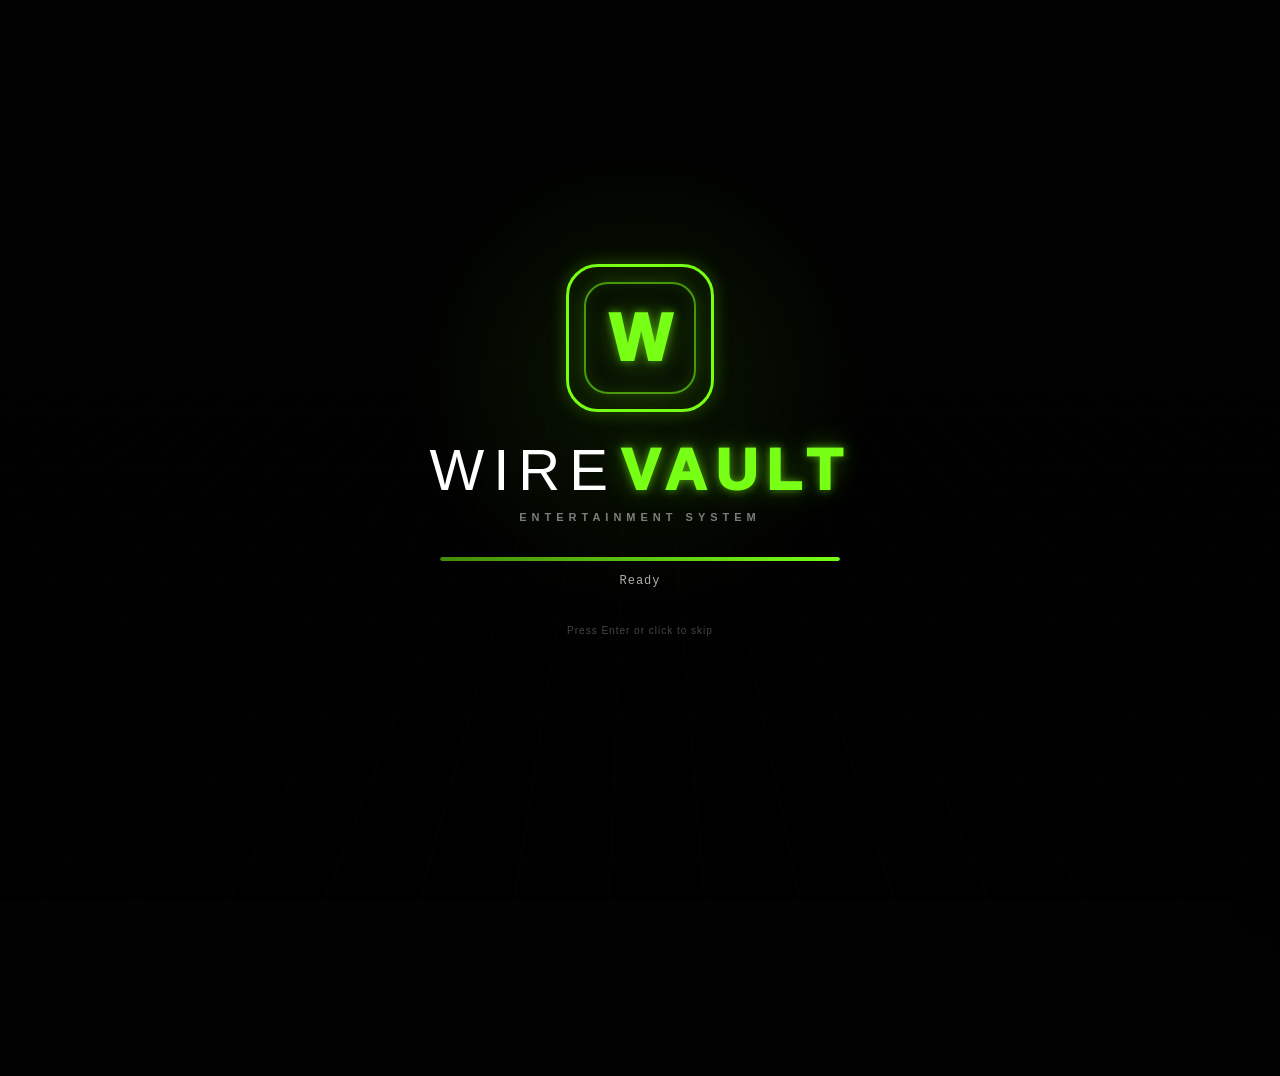
==== commit 008012b7: "Restore dark contrast with subtle profile tint" ====
--- a/index.html
+++ b/index.html
@@ -5,12 +5,12 @@
   <meta name="viewport" content="width=device-width,initial-scale=1">
   <title>WireVault OS 4.0 Foundation</title>
   <link rel="stylesheet" href="css/tokens.css">
-  <link rel="stylesheet" href="css/base.css?v=1.5.4">
-  <link rel="stylesheet" href="css/layout.css?v=1.5.4">
-  <link rel="stylesheet" href="css/components.css?v=1.5.4">
-  <link rel="stylesheet" href="css/views.css?v=1.5.4">
-  <link rel="stylesheet" href="css/animations.css?v=1.5.4">
-  <link rel="stylesheet" href="css/vault-search.css?v=1.5.4">
+  <link rel="stylesheet" href="css/base.css?v=1.5.5">
+  <link rel="stylesheet" href="css/layout.css?v=1.5.5">
+  <link rel="stylesheet" href="css/components.css?v=1.5.5">
+  <link rel="stylesheet" href="css/views.css?v=1.5.5">
+  <link rel="stylesheet" href="css/animations.css?v=1.5.5">
+  <link rel="stylesheet" href="css/vault-search.css?v=1.5.5">
 </head>
 <body>
 <div id="wireVaultBoot" class="wv-boot-screen" aria-label="WireVault starting">
@@ -279,7 +279,7 @@
 
   <script type="module" src="js/app.js?v=1.5.3"></script>
   <script type="module" src="js/animation-runtime.js"></script>
-  <script type="module" src="js/profile-manager.js?v=1.5.4"></script>
+  <script type="module" src="js/profile-manager.js?v=1.5.5"></script>
   <script type="module" src="js/vault-search.js?v=1.2.0"></script>
 </body>
 </html>
--- a/css/base.css
+++ b/css/base.css
@@ -237,3 +237,46 @@
       transparent 26%
     );
 }
+
+
+/* Alpha 1.5.5 — restore high-contrast dark background */
+html,
+body{
+  background:#010201 !important;
+  color:var(--wv-text) !important;
+}
+
+.ambient-background{
+  background:#010201 !important;
+}
+
+/* Keep the original animated atmosphere, only recolor its lighting. */
+.ambient-layer-base{
+  opacity:.30 !important;
+  filter:none !important;
+}
+
+.ambient-layer-route{
+  opacity:.62 !important;
+  filter:none;
+}
+
+.ambient-vignette{
+  background:
+    radial-gradient(
+      circle at 50% 34%,
+      transparent 0 34%,
+      rgba(0,0,0,.34) 72%,
+      rgba(0,0,0,.82) 100%
+    ),
+    linear-gradient(
+      180deg,
+      rgba(0,0,0,.03),
+      rgba(0,0,0,.50)
+    ) !important;
+}
+
+/* Never wash the page with a gray profile overlay. */
+.app-view{
+  background:transparent !important;
+}
--- a/css/layout.css
+++ b/css/layout.css
@@ -700,3 +700,44 @@
   border-color:var(--wv-accent) !important;
   color:#041005 !important;
 }
+
+
+/* Alpha 1.5.5 — nearly black structural surfaces */
+.topbar>section,
+.control-center,
+.notification-center,
+.profile-panel,
+.vault-search,
+.mini-player,
+.dock-shell{
+  background:
+    radial-gradient(
+      circle at 50% 0%,
+      rgba(var(--wv-accent-rgb),.045),
+      transparent 50%
+    ),
+    linear-gradient(
+      180deg,
+      var(--wv-surface-2),
+      #010201
+    ) !important;
+}
+
+.topbar,
+.app-shell,
+.dock-center{
+  color:var(--wv-text) !important;
+}
+
+.top-clock,
+.brand-name,
+.profile-button-copy strong{
+  color:#f6f7f5 !important;
+}
+
+.top-date,
+.top-weather small,
+.status-item small,
+.profile-button-copy small{
+  color:var(--wv-muted) !important;
+}
--- a/css/components.css
+++ b/css/components.css
@@ -459,3 +459,73 @@
       transparent 58%
     ) !important;
 }
+
+
+/* Alpha 1.5.5 — high contrast cards */
+.panel,
+.dashboard-widget,
+.control-card,
+.setting-row,
+.network-placeholder,
+.backup-card,
+.file-import-row,
+.library-count-card,
+.scan-status-card>div,
+.auto-library-card,
+.picture-library-card,
+.library-manager-card,
+.empty-library-panel{
+  background:
+    linear-gradient(
+      180deg,
+      var(--wv-surface-2),
+      var(--wv-surface)
+    ) !important;
+  color:var(--wv-text) !important;
+}
+
+.panel::before,
+.dashboard-widget::before,
+.auto-library-card::before,
+.picture-library-card::before{
+  opacity:.10 !important;
+}
+
+.panel strong,
+.dashboard-widget strong,
+.feature-card strong,
+.empty-state strong,
+.empty-library-panel h2,
+.widget-value,
+.view-heading h1,
+.widget-panel-heading h2{
+  color:#f5f7f4 !important;
+}
+
+.panel p,
+.dashboard-widget small,
+.feature-card small,
+.empty-state,
+.empty-library-panel,
+.panel-description,
+.widget-detail{
+  color:var(--wv-muted) !important;
+}
+
+.dock-button{
+  color:#f5f7f4 !important;
+}
+
+.dock-button.active{
+  background:
+    radial-gradient(
+      circle at 50% 20%,
+      rgba(var(--wv-accent-rgb),.12),
+      transparent 48%
+    ),
+    linear-gradient(
+      180deg,
+      var(--wv-surface-hover),
+      var(--wv-surface)
+    ) !important;
+}
--- a/css/views.css
+++ b/css/views.css
@@ -511,3 +511,52 @@
   filter:brightness(1.08);
   box-shadow:0 0 20px var(--wv-accent-strong) !important;
 }
+
+
+/* Alpha 1.5.5 — dark tinted page content */
+.dashboard-status-strip,
+.dashboard-activity-panel,
+.auto-library-card,
+.picture-library-card,
+.library-manager-card,
+.empty-library-panel,
+.system-status-card{
+  background:
+    linear-gradient(
+      180deg,
+      var(--wv-surface-2),
+      var(--wv-surface)
+    ) !important;
+}
+
+.view-heading h1,
+.view-heading p,
+.dashboard-widget,
+.system-status-row small,
+.system-status-note,
+.dashboard-activity-row small{
+  text-shadow:none !important;
+}
+
+.view-heading h1,
+.dashboard-widget .widget-heading strong,
+.system-status-row>strong,
+.dashboard-activity-row strong{
+  color:#f5f7f4 !important;
+}
+
+.view-heading p,
+.dashboard-widget .widget-detail,
+.system-status-row small,
+.system-status-note,
+.dashboard-activity-row small{
+  color:var(--wv-muted) !important;
+}
+
+/* Accent only where it is intentional. */
+.widget-value,
+.system-status-health,
+.library-count-badge,
+.badge{
+  color:var(--wv-accent) !important;
+}
--- a/css/animations.css
+++ b/css/animations.css
@@ -606,3 +606,15 @@
     0 0 8px var(--wv-accent-strong),
     0 0 28px var(--wv-accent-glow) !important;
 }
+
+
+/* Alpha 1.5.5 — darker boot backdrop */
+.wv-boot-screen{
+  background:
+    radial-gradient(
+      circle at 50% 42%,
+      rgba(var(--wv-accent-rgb),.08),
+      transparent 28%
+    ),
+    linear-gradient(180deg,#010201,#000) !important;
+}
--- a/css/vault-search.css
+++ b/css/vault-search.css
@@ -377,3 +377,26 @@
     padding-top: 10px;
   }
 }
+
+
+/* Alpha 1.5.5 — dark Vault Search surfaces */
+.vault-search,
+.vault-search-result,
+.vault-search-input-shell{
+  background:
+    linear-gradient(
+      180deg,
+      var(--wv-surface-2),
+      var(--wv-surface)
+    ) !important;
+}
+
+.vault-search-result-copy strong{
+  color:#f5f7f4 !important;
+}
+
+.vault-search-result-copy small,
+.vault-search-sidebar small,
+.vault-search-shortcut{
+  color:var(--wv-muted) !important;
+}
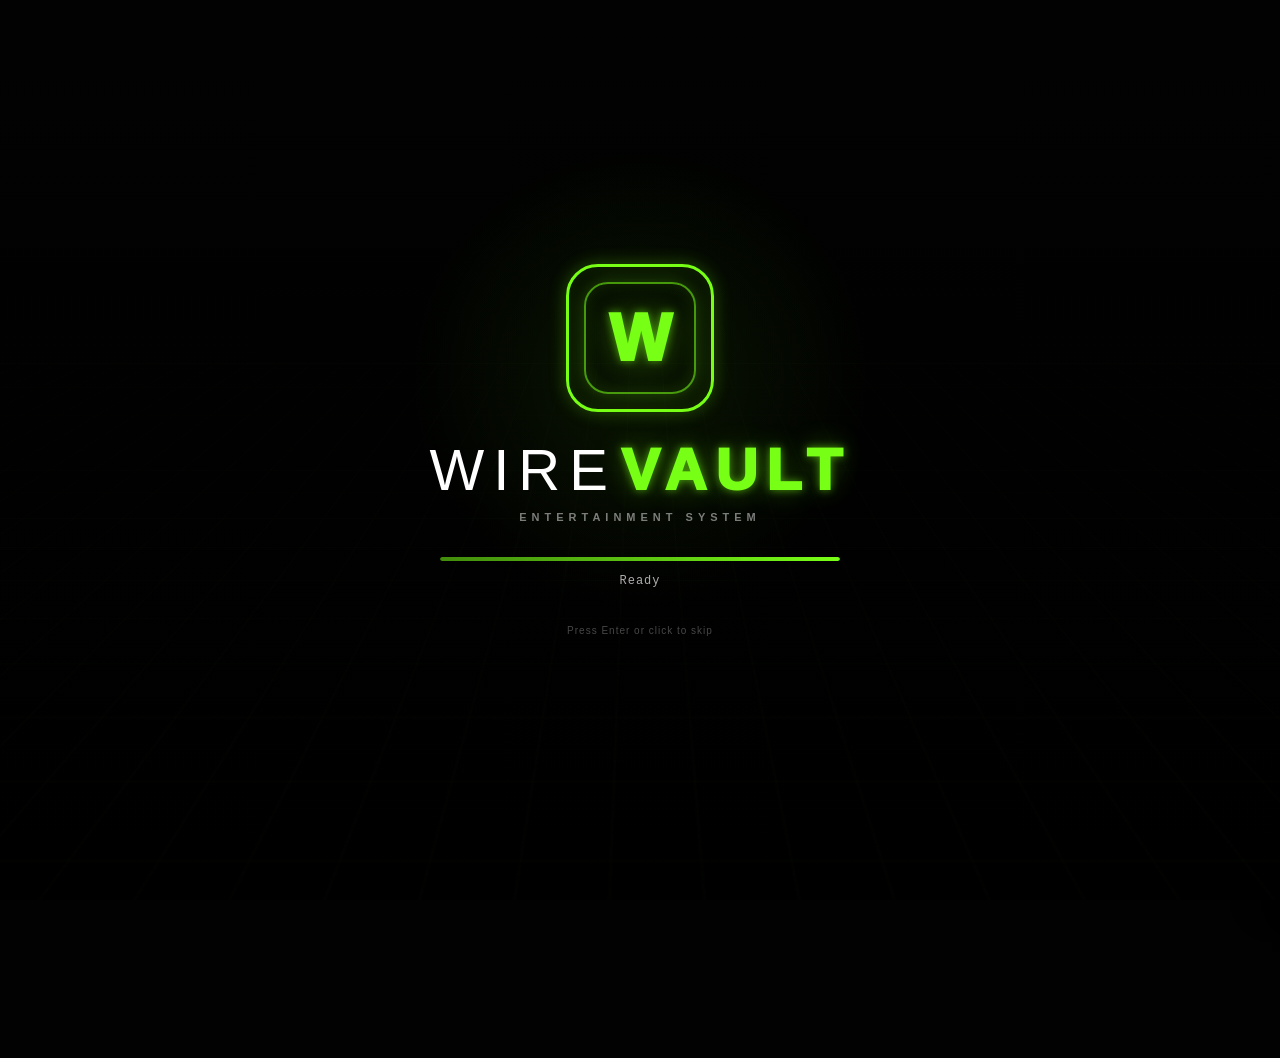
==== commit 272d1d05: "Restore Home editor and complete header frame" ====
--- a/index.html
+++ b/index.html
@@ -5,10 +5,10 @@
   <meta name="viewport" content="width=device-width,initial-scale=1">
   <title>WireVault OS 4.0 Foundation</title>
   <link rel="stylesheet" href="css/tokens.css">
-  <link rel="stylesheet" href="css/base.css?v=1.5.5">
-  <link rel="stylesheet" href="css/layout.css?v=1.5.5">
-  <link rel="stylesheet" href="css/components.css?v=1.5.5">
-  <link rel="stylesheet" href="css/views.css?v=1.5.5">
+  <link rel="stylesheet" href="css/base.css?v=1.5.6">
+  <link rel="stylesheet" href="css/layout.css?v=1.5.6">
+  <link rel="stylesheet" href="css/components.css?v=1.5.6">
+  <link rel="stylesheet" href="css/views.css?v=1.5.6">
   <link rel="stylesheet" href="css/animations.css?v=1.5.5">
   <link rel="stylesheet" href="css/vault-search.css?v=1.5.5">
 </head>
@@ -277,7 +277,7 @@
 
   <div id="toast" class="toast" role="status"></div>
 
-  <script type="module" src="js/app.js?v=1.5.3"></script>
+  <script type="module" src="js/app.js?v=1.5.6"></script>
   <script type="module" src="js/animation-runtime.js"></script>
   <script type="module" src="js/profile-manager.js?v=1.5.5"></script>
   <script type="module" src="js/vault-search.js?v=1.2.0"></script>
--- a/css/base.css
+++ b/css/base.css
@@ -280,3 +280,32 @@
 .app-view{
   background:transparent !important;
 }
+
+
+/* Alpha 1.5.6 — brighter original ambient background */
+.ambient-layer-base{
+  opacity:.42 !important;
+}
+
+.ambient-layer-route{
+  opacity:.74 !important;
+}
+
+.ambient-layer-particles{
+  opacity:.44 !important;
+}
+
+.ambient-vignette{
+  background:
+    radial-gradient(
+      circle at 50% 34%,
+      transparent 0 38%,
+      rgba(0,0,0,.22) 70%,
+      rgba(0,0,0,.66) 100%
+    ),
+    linear-gradient(
+      180deg,
+      rgba(0,0,0,.01),
+      rgba(0,0,0,.30)
+    ) !important;
+}
--- a/css/layout.css
+++ b/css/layout.css
@@ -741,3 +741,80 @@
 .profile-button-copy small{
   color:var(--wv-muted) !important;
 }
+
+
+/* Alpha 1.5.6 — continuous header frame */
+.topbar{
+  position:fixed;
+}
+
+.topbar::before{
+  content:"";
+  position:absolute;
+  inset:0;
+  z-index:-1;
+  pointer-events:none;
+  border:1px solid var(--wv-accent);
+  background:
+    linear-gradient(
+      180deg,
+      rgba(var(--wv-accent-rgb),.035),
+      rgba(0,0,0,.02)
+    );
+  box-shadow:
+    0 0 0 1px rgba(var(--wv-accent-rgb),.04),
+    0 0 16px rgba(var(--wv-accent-rgb),.08);
+}
+
+.topbar>section{
+  border-color:var(--wv-accent) !important;
+}
+
+/* Bridge the angled seams so the header reads as one complete frame. */
+.brand-panel::after,
+.clock-panel::before,
+.clock-panel::after,
+.status-panel::before{
+  content:"";
+  position:absolute;
+  top:-1px;
+  bottom:-1px;
+  width:44px;
+  pointer-events:none;
+  border-top:1px solid var(--wv-accent);
+  border-bottom:1px solid var(--wv-accent);
+}
+
+.brand-panel::after{
+  right:-30px;
+  transform:skewX(-34deg);
+  border-right:1px solid var(--wv-accent);
+}
+
+.clock-panel::before{
+  left:-30px;
+  transform:skewX(34deg);
+  border-left:1px solid var(--wv-accent);
+}
+
+.clock-panel::after{
+  right:-30px;
+  transform:skewX(-34deg);
+  border-right:1px solid var(--wv-accent);
+}
+
+.status-panel::before{
+  left:-30px;
+  transform:skewX(34deg);
+  border-left:1px solid var(--wv-accent);
+}
+
+@media(max-width:1000px){
+  .topbar::before,
+  .brand-panel::after,
+  .clock-panel::before,
+  .clock-panel::after,
+  .status-panel::before{
+    display:none;
+  }
+}
--- a/css/components.css
+++ b/css/components.css
@@ -529,3 +529,29 @@
       var(--wv-surface)
     ) !important;
 }
+
+
+/* Alpha 1.5.6 — slightly lifted dark cards */
+.panel,
+.dashboard-widget,
+.control-card,
+.setting-row,
+.network-placeholder,
+.backup-card,
+.file-import-row,
+.library-count-card,
+.scan-status-card>div,
+.auto-library-card,
+.picture-library-card,
+.library-manager-card,
+.empty-library-panel{
+  background:
+    linear-gradient(
+      180deg,
+      color-mix(in srgb,var(--wv-accent) 6%,#090b09),
+      color-mix(in srgb,var(--wv-accent) 3%,#030403)
+    ) !important;
+  box-shadow:
+    inset 0 1px 0 rgba(255,255,255,.045),
+    0 12px 28px rgba(0,0,0,.24) !important;
+}
--- a/css/views.css
+++ b/css/views.css
@@ -560,3 +560,32 @@
 .badge{
   color:var(--wv-accent) !important;
 }
+
+
+/* Alpha 1.5.6 — restore and clarify Home editor controls */
+.home-edit-mode .dashboard-widget{
+  overflow:visible !important;
+  outline:1px dashed rgba(var(--wv-accent-rgb),.32);
+  outline-offset:3px;
+}
+
+.widget-edit-controls{
+  display:flex !important;
+  visibility:visible !important;
+  opacity:1 !important;
+  z-index:40 !important;
+}
+
+.widget-edit-controls button{
+  pointer-events:auto !important;
+}
+
+.dashboard-widget.widget-editing{
+  min-height:110px;
+}
+
+.home-edit-toolbar,
+.home-hidden-widgets{
+  position:relative;
+  z-index:5;
+}
